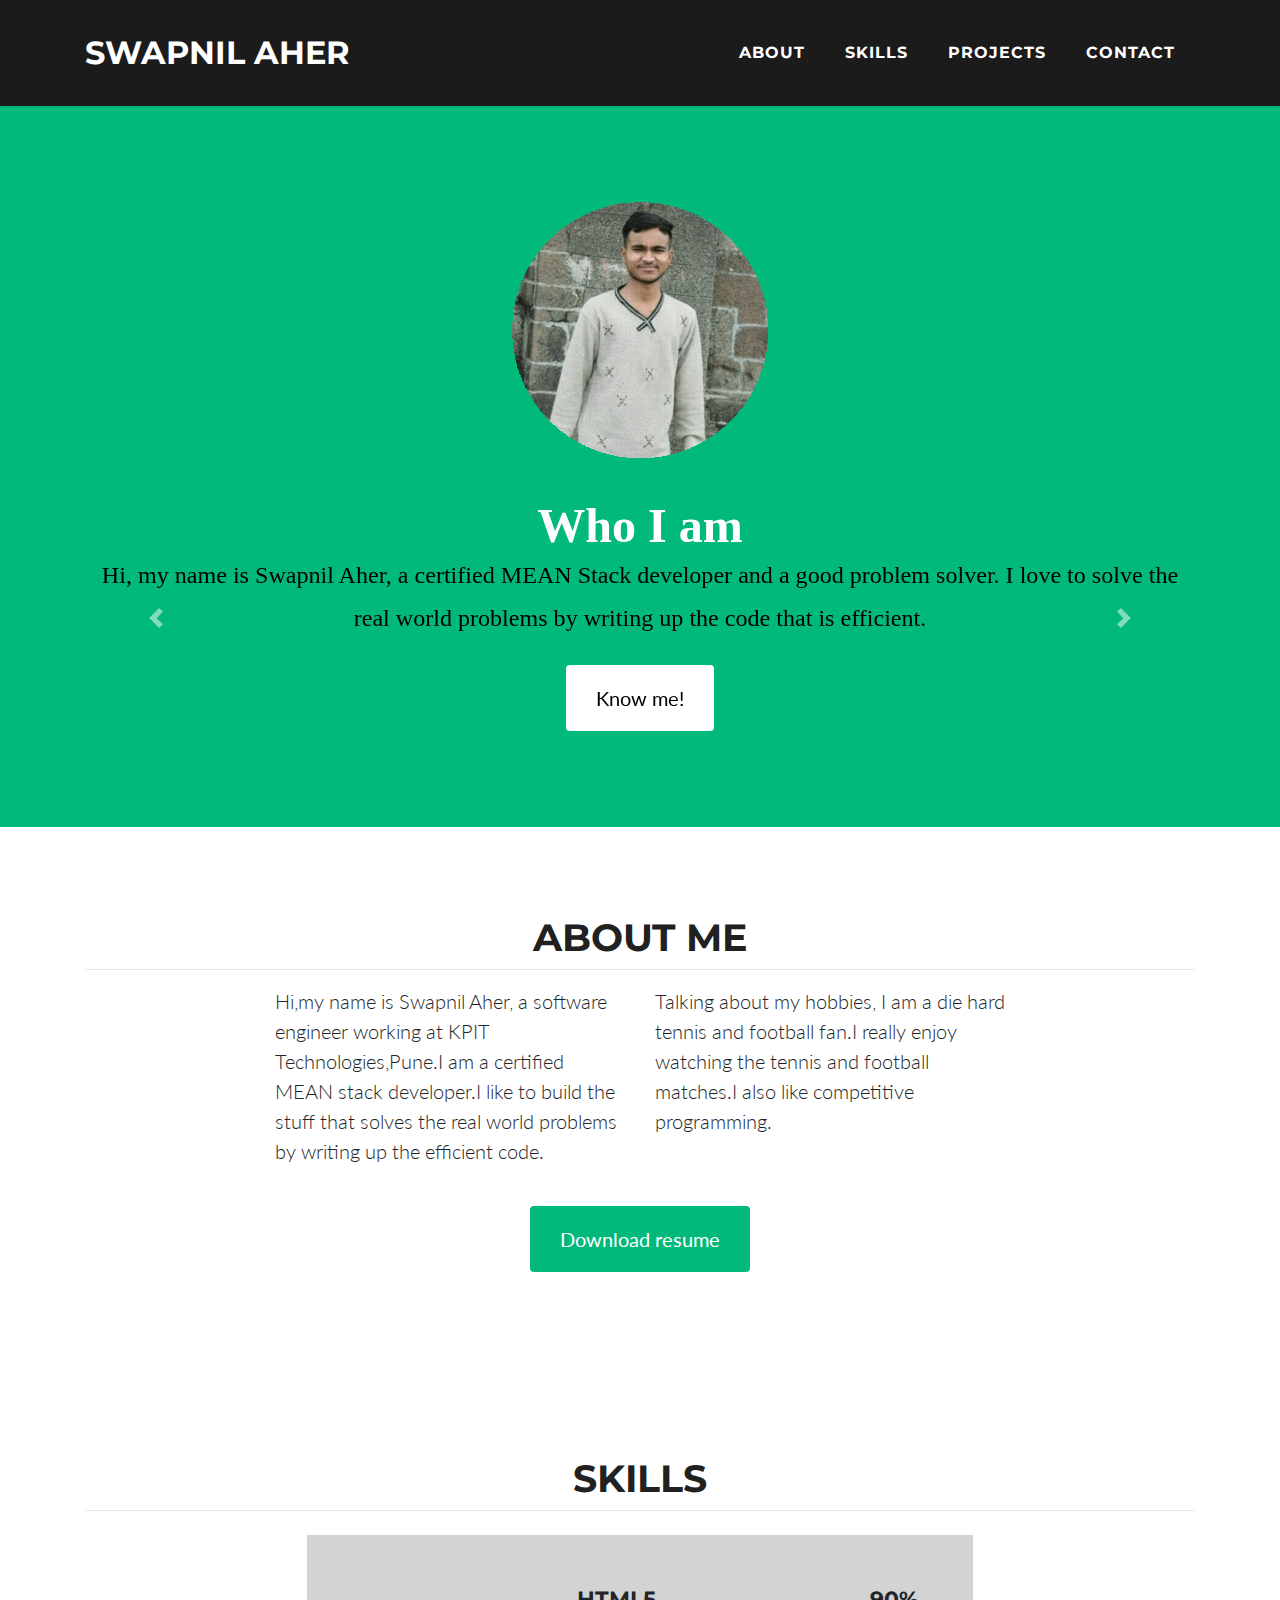
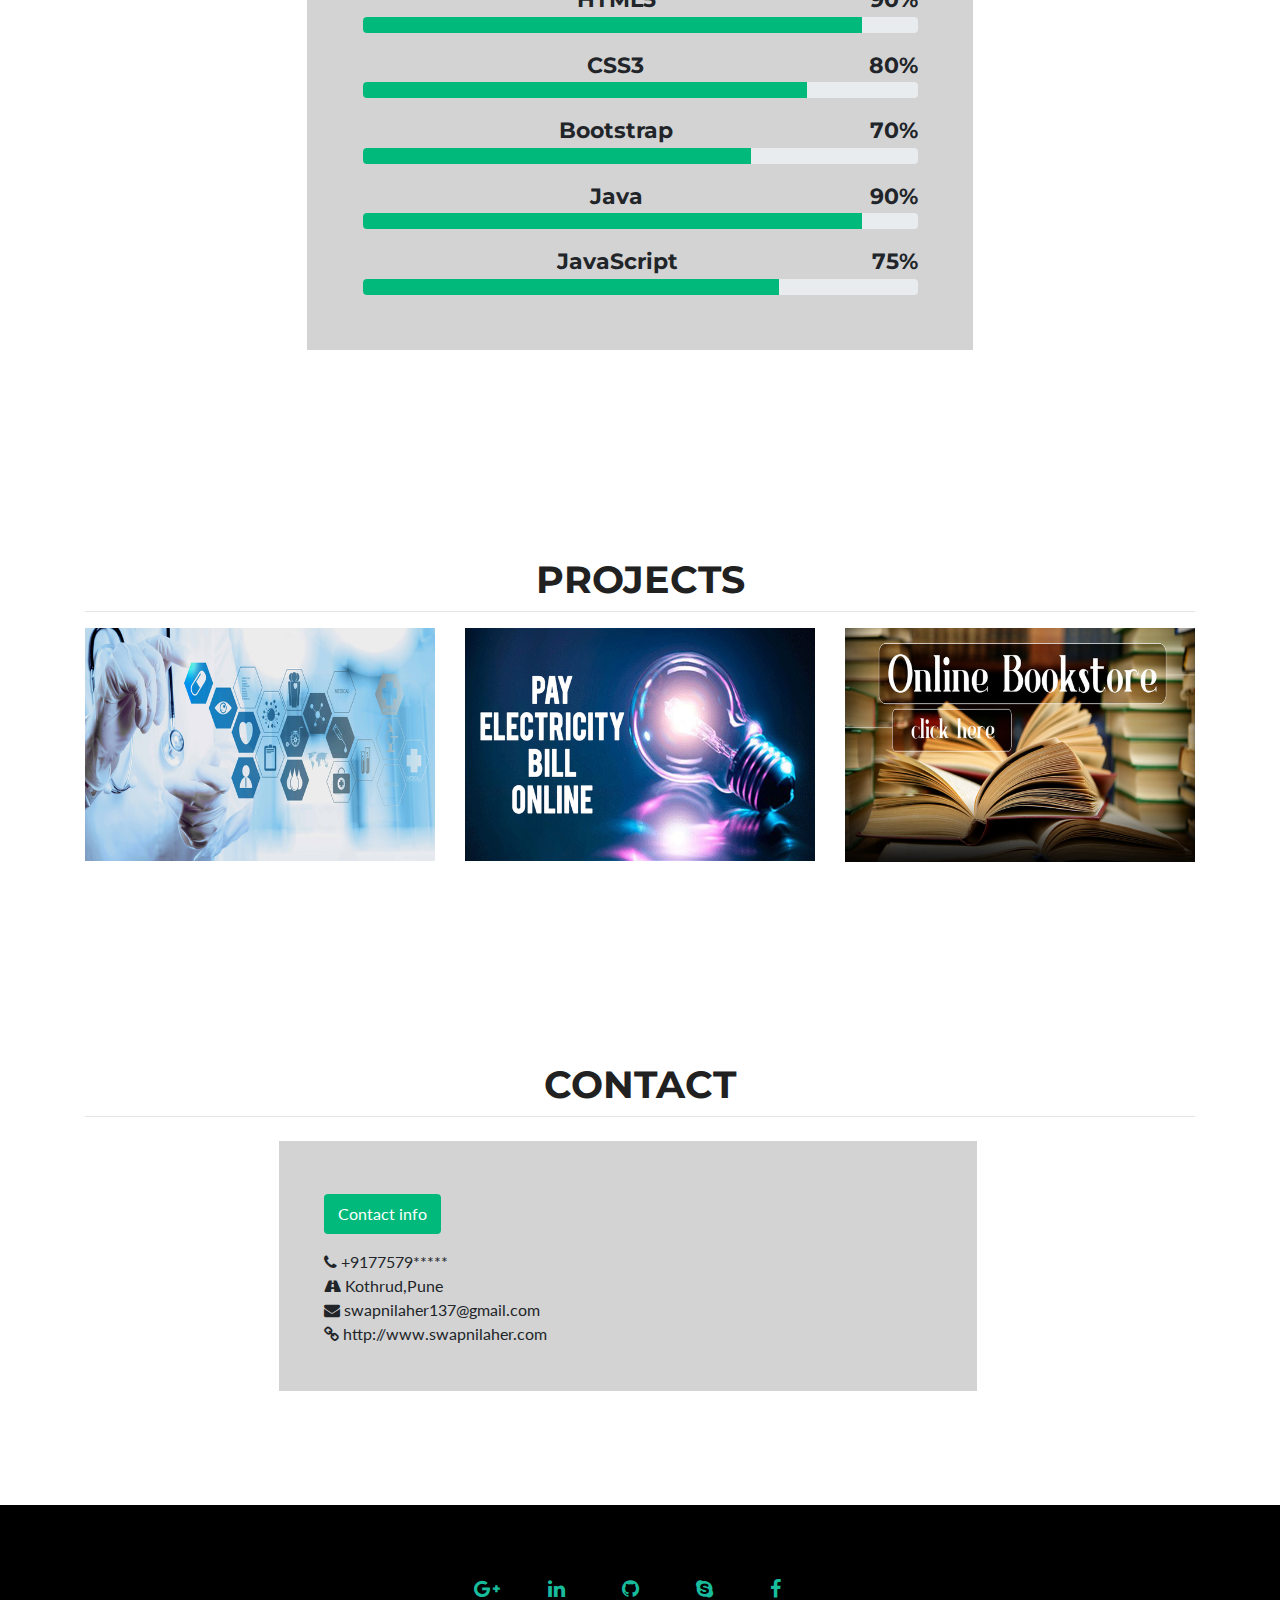
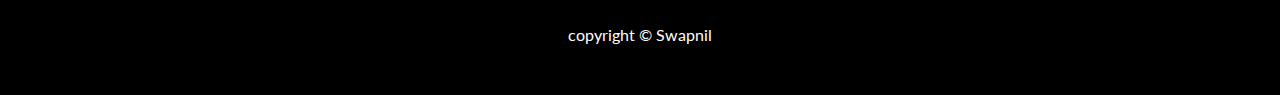
==== index.html @ 89d75185 "Updated the about info" ====
<!DOCTYPE html>
<html lang="en">
   <head>
      <meta charset="utf-8">
      <meta name="viewport" content="width=device-width, initial-scale=1">
      <title>Portfolio - Swapnil Aher</title>
      <!-- Bootstrap core CSS -->
      <link rel="stylesheet" href="https://maxcdn.bootstrapcdn.com/bootstrap/4.0.0/css/bootstrap.min.css">
      <!-- Custom fonts -->
      <link href="custom/font-awesome/css/font-awesome.min.css" rel="stylesheet" type="text/css">
      <link href="https://fonts.googleapis.com/css?family=Montserrat:400,700" rel="stylesheet" type="text/css">
      <link href="https://fonts.googleapis.com/css?family=Lato:400,700,400italic,700italic" rel="stylesheet" type="text/css">
      <!-- Plugin CSS -->
      <link href="custom/magnific-popup/magnific-popup.css" rel="stylesheet" type="text/css">
      <!-- Custom styles-->
      <link href="css/main.min.css" rel="stylesheet">
   </head>
   <body id="page-top">
      <!-- Navigation -->
      <nav class="navbar navbar-expand-lg bg-secondary fixed-top text-uppercase" id="mainNav">
         <div class="container">
            <a class="navbar-brand js-scroll-trigger" href="#page-top">Swapnil Aher</a>
            <button class="navbar-toggler navbar-toggler-right text-uppercase  text-white rounded" type="button" data-toggle="collapse" data-target="#navbarResponsive" aria-controls="navbarResponsive" aria-expanded="false" aria-label="Toggle navigation">
            Menu
            <i class="fa fa-bars"></i>
            </button>
            <div class="collapse navbar-collapse" id="navbarResponsive">
               <ul class="navbar-nav ml-auto">
                  <li class="nav-item mx-0 mx-lg-1">
                     <a class="nav-link py-3 px-0 px-lg-3 rounded js-scroll-trigger" href="#about">About</a>
                  </li>
                  <li class="nav-item mx-0 mx-lg-1">
                     <a class="nav-link py-3 px-0 px-lg-3 rounded js-scroll-trigger" href="#skills">Skills</a>
                  </li>
                  <li class="nav-item mx-0 mx-lg-1">
                     <a class="nav-link py-3 px-0 px-lg-3 rounded js-scroll-trigger" href="#project">Projects</a>
                  </li>
                  <li class="nav-item mx-0 mx-lg-1">
                     <a class="nav-link py-3 px-0 px-lg-3 rounded js-scroll-trigger" href="#contact">Contact</a>
                  </li>
               </ul>
            </div>
         </div>
      </nav>
      <!-- Header -->
      <header class="masthead bg-primary text-white text-center">
         <div class="container">
            <img class="img-fluid mb-5 d-block mx-auto" src="img/profile1.png" alt="">
            <!-- The slideshow -->
            <div id="demo" class="carousel slide" data-ride="carousel">
               <div class="carousel-inner">
                  <div class="carousel-item active">
                     <h1 class="head-text">Who I am</h1>
                     <p class="head-para">Hi, my name is Swapnil Aher, a certified MEAN Stack developer and a good problem solver. I love to solve the real world problems by writing up the code that is efficient.</p>
                     <div class="text-center mt-4">
                        <a class="btn btn-xl btn-secondary " href="#about">
                        Know me!
                        </a>
                     </div>
                  </div>
                  <div class="carousel-item">
                     <h1 class="head-text">
                     What I do</h2>
                     <p class="head-para">I am a certified MEAN stack developer,I love to create the stuffs that solve the real world problems.</p>
                     <div class="text-center mt-4">
                        <a class="btn btn-xl btn-secondary" href="#skills">
                        My skills
                        </a>
                     </div>
                  </div>
                  <div class="carousel-item">
                     <h1 class="head-text">What I've done</h1>
                     <p class="head-para">Though there is pretty much to learn and explore for me in this domain, I already have a few works that I'd be happy to share with you.</p>
                     <div class="text-center mt-4">
                        <a class="btn btn-xl btn-secondary" href="#project">
                        Projects
                        </a>
                     </div>
                  </div>
               </div>
               <!-- Left and right controls -->
               <a class="carousel-control-prev" href="#demo" data-slide="prev">
               <span class="carousel-control-prev-icon"></span>
               </a>
               <a class="carousel-control-next" href="#demo" data-slide="next">
               <span class="carousel-control-next-icon"></span>
               </a>
            </div>
         </div>
      </header>
      <!-- About section-->
      <section class="about" id="about">
         <div class="container">
            <h1 class="text-center text-uppercase text-secondary mb-0">About me</h1>
            <hr>
            <div class="row">
               <div class="col-lg-4 ml-auto">
                  <p class="lead">Hi,my name is Swapnil Aher, a software engineer working at KPIT Technologies,Pune.I am a certified MEAN stack developer.I like to build the stuff that solves the real world problems by writing up the efficient code.</p>
               </div>
               <div class="col-lg-4 mr-auto">
                  <p class="lead">Talking about my hobbies, I am a die hard tennis and football fan.I really enjoy watching the tennis and football matches.I also like competitive programming.</p>
               </div>
            </div>
            <div class="text-center mt-4">
               <a class="btn btn-primary btn-xl" href="img/cv.pdf">
               Download resume
               </a>
            </div>
         </div>
      </section>
      <!-- Skills Section -->
      <section id="skills" >
         <div class="container">
            <h1 class="text-center text-uppercase text-secondary mb-0">Skills</h1>
            <hr>
            <div class="skills-box  mt-4">
               <div class="row text-center">
                  <div class="col-lg-12 ml-auto">
                     <h2>HTML5<span style="float:right;">90%</span></h2>
                     <div class="progress">
                        <div class="progress-bar " role="progressbar" aria-valuenow="90" aria-valuemin="0" aria-valuemax="100" style="width:90%"></div>
                     </div>
                  </div>
               </div>
               <br>
               <div class="row text-center">
                  <div class="col-lg-12 ml-auto">
                     <h2>CSS3<span style="float:right;">80%</span></h2>
                     <div class="progress">
                        <div class="progress-bar" role="progressbar" aria-valuenow="80" aria-valuemin="0" aria-valuemax="100" style="width:80%"></div>
                     </div>
                  </div>
               </div>
               <br>
               <div class="row text-center">
                  <div class="col-lg-12 ml-auto">
                     <h2>Bootstrap<span style="float:right;">70%</span></h2>
                     <div class="progress">
                        <div class="progress-bar" role="progressbar" aria-valuenow="70" aria-valuemin="0" aria-valuemax="100" style="width:70%"></div>
                     </div>
                  </div>
               </div>
               <br>
               <div class="row text-center">
                  <div class="col-lg-12 ml-auto">
                     <h2>Java<span style="float:right;">90%</span></h2>
                     <div class="progress">
                        <div class="progress-bar" role="progressbar" aria-valuenow="90" aria-valuemin="0" aria-valuemax="100" style="width:90%"></div>
                     </div>
                  </div>
               </div>
               <br>
               <div class="row text-center">
                  <div class="col-lg-12 ml-auto">
                     <h2>JavaScript<span style="float:right;">75%</span></h2>
                     <div class="progress">
                        <div class="progress-bar" role="progressbar" aria-valuenow="75" aria-valuemin="0" aria-valuemax="100" style="width:75%"></div>
                     </div>
                  </div>
               </div>
            </div>
         </div>
      </section>
      <!-- Projects Section -->
      <section id="project">
         <div class="container">
            <h1 class="text-center text-uppercase text-secondary mb-0">Projects</h1>
            <hr>
            <div class="row">
               <div class="col-md-4 mb-3">
                  <div class="thumbnail">
                     <img src="img/hospital.png" alt="hospital" style="width:100%">
                     <div class="overlay">
                        <div class="text">Developed web application for Hospital Management system using e-Health card.It carries patient's health records.</div>
                     </div>
                  </div>
               </div>
               <div class="col-md-4 mb-3">
                  <div class="thumbnail">
                     <img src="img/bill.jpg" alt="electricity" style="width:100%">
                     <div class="overlay">
                        <div class="text">Created prepaid electricity billing meter.It replaces the conventional billing system and reduces energy theft. </div>
                     </div>
                  </div>
               </div>
               <div class="col-md-4 mb-3">
                  <div class="thumbnail">
                     <img src="img/bookstore.jpg" alt="books" style="width:100%">
                     <div class="overlay">
                        <div class="text">Developed wordpress based online bookstore application for students.Students could buy or sell their old books.</div>
                     </div>
                  </div>
               </div>
            </div>
         </div>
         </div>
         </div>
      </section>
      <!-- Contact Section -->
      <section id="contact-section" class="contact-section">
         <div class="container">
            <h1 class="text-center text-uppercase text-secondary mb-0">Contact</h1>
            <hr>
            <div class="col-lg-10 col-md-10 col-sm-12">
               <div class="contact-box  mt-4">
                  <button type="button" class="btn btn-primary mb-3 mt-2">Contact info</button>
                  <div class="c-info">
                     <span class="fa fa-phone"></span>
                     <span>+9177579*****</span>
                  </div>
                  <div class="c-info">
                     <span class="fa fa-road"></span>
                     <span>Kothrud,Pune</span>
                  </div>
                  <div class="c-info">
                     <span class="fa fa-envelope"></span>
                     <span>swapnilaher137@gmail.com</span>
                  </div>
                  <div class="c-info">
                     <span class="fa fa-link"></span>
                     <span>http://www.swapnilaher.com</span>
                  </div>
               </div>
            </div>
         </div>
         </div>
         </div>
         </div> 
      </section>
      <!-- Footer -->
      <footer class="footer" id="contact">
         <div class="container">
            <div class="row ">
               <div class="col s12">
                  </a>
                  <div class="social-links">
                     <a  href="#0"><span class="fa fa-google-plus"></span></a>
                     <a href="https://www.linkedin.com/in/swapnil-aher-b74593110"><span class="fa fa-linkedin"></span></a>
                     <a  href="https://github.com/swapi17"><span class="fa fa-github"></span></a>
                     <a  href="#0"><span class="fa fa-skype"></span></a>
                     <a  href="#0"><span class="fa fa-facebook"></span></a>
                  </div>
               </div>
            </div>
            <div class="copyright text-center">copyright &copy Swapnil</div>
         </div>
      </footer>
      <!-- Scroll to Top Button (Only visible on small and extra-small screen sizes) -->
      <div class="scroll-to-top d-lg-none position-fixed ">
         <a class="js-scroll-trigger d-block text-center text-white rounded" href="#page-top">
         <i class="fa fa-chevron-up"></i>
         </a>
      </div>
      <!-- Bootstrap core JavaScript -->
      <script src="https://ajax.googleapis.com/ajax/libs/jquery/3.3.1/jquery.min.js"></script>
      <script src="https://cdnjs.cloudflare.com/ajax/libs/popper.js/1.12.9/umd/popper.min.js"></script>
      <script src="https://maxcdn.bootstrapcdn.com/bootstrap/4.0.0/js/bootstrap.min.js"></script>
      <!-- Plugin JavaScript -->
      <script src="custom/jquery-easing/jquery.easing.min.js"></script>
      <script src="custom/magnific-popup/jquery.magnific-popup.min.js"></script>
      <!-- Custom scripts  -->
      <script src="js/main.min.js"></script>
   </body>
</html>
---- css/main.min.css ----
#mainNav .navbar-brand,#mainNav .navbar-nav li.nav-item a.nav-link{color:#fff}.overlay,.text{position:absolute}body{font-family:Lato}#mainNav,h1,h2,h3,h4,h5,h6{font-family:Montserrat;font-weight:700}section{padding:6rem 0;display:block}section h1{font-size:1.8rem;line-height:1.2rem}section h2{font-size:1.2rem;line-height:.8rem}@media (min-width:768px){section h1{font-size:2.4rem;line-height:1.9rem}section h2{font-size:1.4rem;line-height:1.1rem}}.btn-xl{padding:1rem 1.75rem;font-size:1.25rem}.scroll-to-top{z-index:1042;right:1rem;bottom:1rem;display:none}.scroll-to-top a{width:3.5rem;height:3.5rem;background-color:rgba(33,37,41,.5);line-height:3.1rem}#mainNav{padding-top:1rem;padding-bottom:1rem}#mainNav .navbar-nav{margin-top:1rem;letter-spacing:.0625rem}#mainNav .navbar-nav li.nav-item a.nav-link:hover{color:#00B97A}#mainNav .navbar-nav li.nav-item a.nav-link:active,#mainNav .navbar-nav li.nav-item a.nav-link:focus{color:#fff}#mainNav .navbar-nav li.nav-item a.nav-link.active{color:#00B97A}#mainNav .navbar-toggler{font-size:80%;padding:.8rem;background-color:#00B97A}@media (min-width:768px){#mainNav{padding-top:1.5rem;padding-bottom:1.5rem;-webkit-transition:padding-top .3s,padding-bottom .3s;-moz-transition:padding-top .3s,padding-bottom .3s;transition:padding-top .3s,padding-bottom .3s}#mainNav .navbar-brand{font-size:2em;-webkit-transition:font-size .3s;-moz-transition:font-size .3s;transition:font-size .3s}#mainNav .navbar-nav{margin-top:0}#mainNav .navbar-nav>li.nav-item>a.nav-link.active,#mainNav .navbar-nav>li.nav-item>a.nav-link.active:active,#mainNav .navbar-nav>li.nav-item>a.nav-link.active:focus,#mainNav .navbar-nav>li.nav-item>a.nav-link.active:hover{color:#fff;background:#00B97A}#mainNav.navbar-shrink{padding-top:.5rem;padding-bottom:.5rem}#mainNav.navbar-shrink .navbar-brand{font-size:1.5em}}header.masthead{padding-top:calc(6rem + 72px);padding-bottom:6rem}header.masthead h1{font-size:2.2rem;line-height:1.8rem}header.masthead h2{font-size:1.5rem;font-family:Lato}.head-para,.head-text{font-family:Roboto;text-shadow:none;font-style:normal;text-decoration:none;text-align:center;letter-spacing:normal;word-spacing:normal;text-transform:none}.social-links{margin-left:12%}@media (min-width:768px){header.masthead{padding-top:calc(6rem + 106px);padding-bottom:6rem}header.masthead h1{font-size:3em;line-height:2.5rem}header.masthead h2{font-size:1.8em}.social-links{margin-left:35%}}.social-links a{display:inline-block;width:70px;height:70px;line-height:70px;color:#18BC9C;font-size:20px}.copyright,.footer,.social-links a:focus,a:active,a:hover{color:#fff}.footer{padding-top:3rem;padding-bottom:3rem;background-color:#000}a{color:#18BC9C}a:active,a:focus,a:hover{color:#128f76}.btn{border-width:2px}.bg-primary{background-color:#00B97A!important}.bg-secondary{background-color:#1B1B1B!important}.text-primary{color:#00B97A!important}.text-secondary{color:#212121!important}.btn-primary{background-color:#00B97A;border-color:#00B97A}.btn-primary:active,.btn-primary:focus,.btn-primary:hover{background-color:#CCC;border-color:#FFF;color:#000}.btn-secondary{background-color:#FFF;border-color:#FFF;color:#000}.btn-secondary:active,.btn-secondary:focus,.btn-secondary:hover{background-color:#CCC;border-color:#CCC;color:#000}@media (min-width:768px){.carousel-control-prev{margin-left:-40px;width:5%;height:auto;background:0 0}.carousel-control-next{margin-right:-40px;width:5%;height:auto;background:0 0}}.carousel-control-prev{margin-left:-40px;width:20%;height:auto;background:0 0}.carousel-control-next{margin-right:-40px;width:20%;height:auto;background:0 0}.overlay,.progress-bar{background-color:#00B97A}.overlay{top:0;bottom:0;left:0;right:0;height:100%;width:100%;opacity:0;transition:.5s ease}.thumbnail:hover .overlay{opacity:1}.text{color:#fff;font-size:20px;margin:5%}.contact-box,.skills-box{background-color:#d3d3d3;padding:5%}.head-text{color:#fff;font-size:437.5%;line-height:1.2;font-weight:700}.head-para{color:#000;font-size:150.5%;line-height:1.8;font-weight:400}.contact-box{margin:2%}@media (min-width:768px){.contact-box{background-color:#d3d3d3;padding:5%;margin-left:20%}}.skills-box{margin:2%}@media (min-width:768px){.skills-box{background-color:#d3d3d3;padding:5%;margin-left:20%;margin-right:20%}}
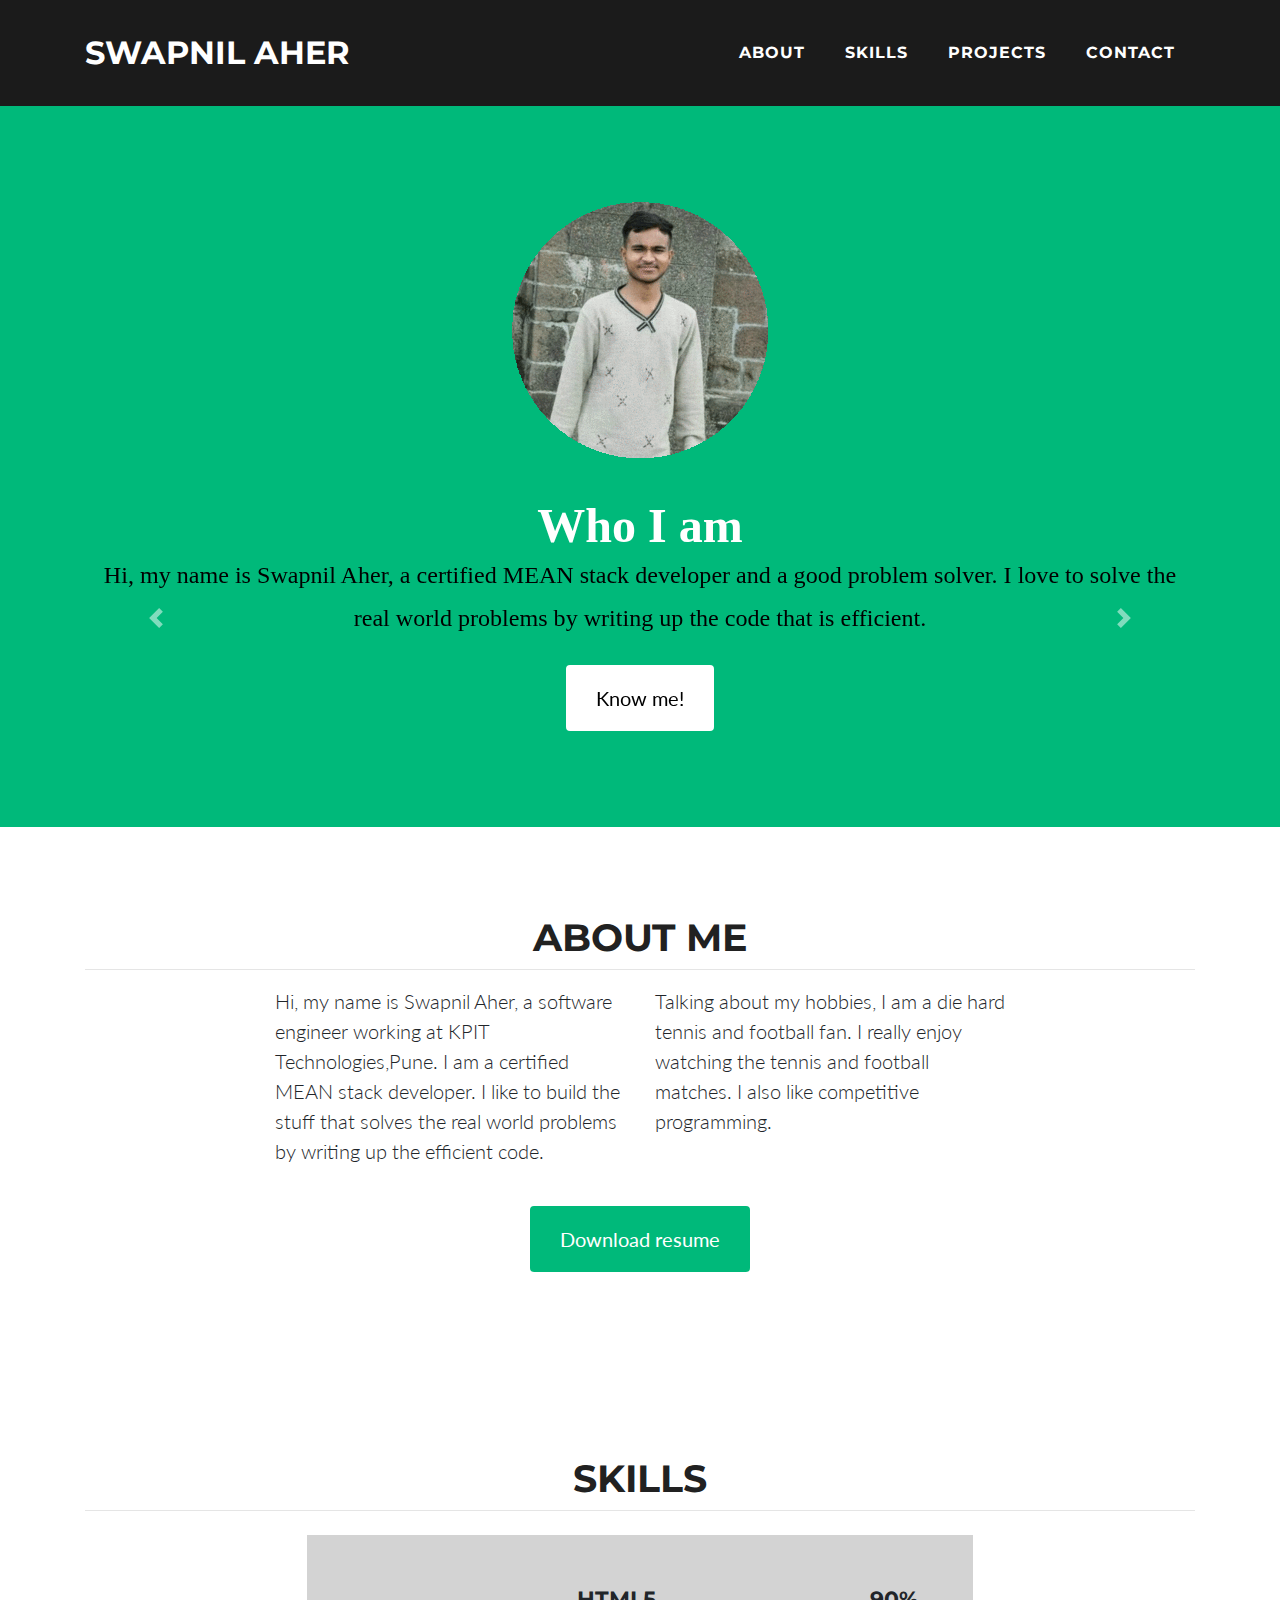
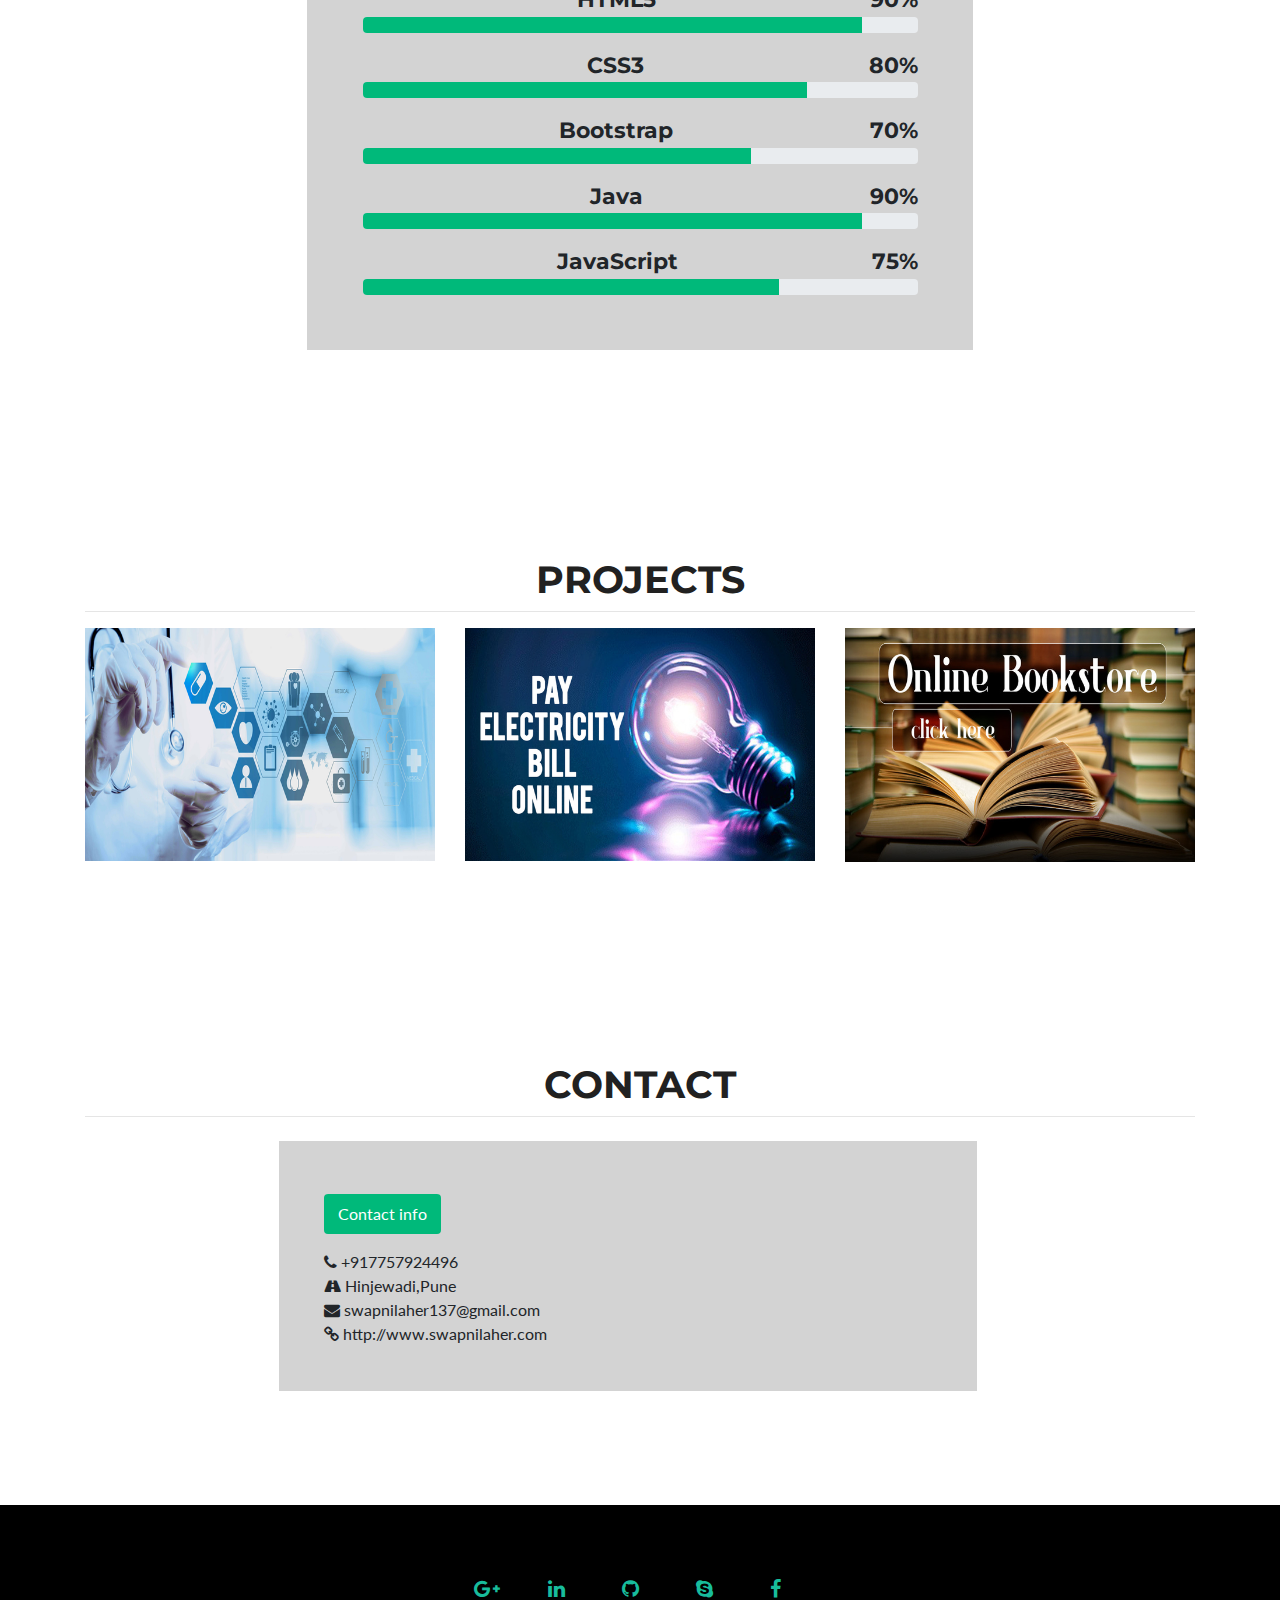
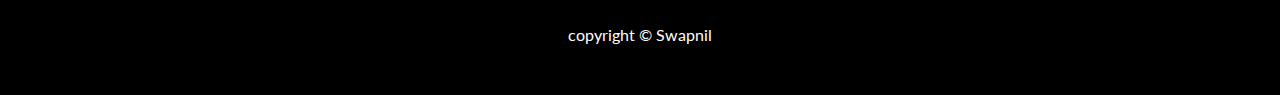
==== commit 04778462: "Updated about" ====
--- a/index.html
+++ b/index.html
@@ -51,7 +51,7 @@
                <div class="carousel-inner">
                   <div class="carousel-item active">
                      <h1 class="head-text">Who I am</h1>
-                     <p class="head-para">Hi, my name is Swapnil Aher, a certified MEAN Stack developer and a good problem solver. I love to solve the real world problems by writing up the code that is efficient.</p>
+                     <p class="head-para">Hi, my name is Swapnil Aher, a certified MEAN stack developer and a good problem solver. I love to solve the real world problems by writing up the code that is efficient.</p>
                      <div class="text-center mt-4">
                         <a class="btn btn-xl btn-secondary " href="#about">
                         Know me!
@@ -61,7 +61,7 @@
                   <div class="carousel-item">
                      <h1 class="head-text">
                      What I do</h2>
-                     <p class="head-para">I am a certified MEAN stack developer,I love to create the stuffs that solve the real world problems.</p>
+                     <p class="head-para">I am a certified MEAN stack developer, I love to create the stuffs that solve the real world problems.</p>
                      <div class="text-center mt-4">
                         <a class="btn btn-xl btn-secondary" href="#skills">
                         My skills
@@ -95,10 +95,10 @@
             <hr>
             <div class="row">
                <div class="col-lg-4 ml-auto">
-                  <p class="lead">Hi,my name is Swapnil Aher, a software engineer working at KPIT Technologies,Pune.I am a certified MEAN stack developer.I like to build the stuff that solves the real world problems by writing up the efficient code.</p>
+                  <p class="lead">Hi, my name is Swapnil Aher, a software engineer working at KPIT Technologies,Pune. I am a certified MEAN stack developer. I like to build the stuff that solves the real world problems by writing up the efficient code.</p>
                </div>
                <div class="col-lg-4 mr-auto">
-                  <p class="lead">Talking about my hobbies, I am a die hard tennis and football fan.I really enjoy watching the tennis and football matches.I also like competitive programming.</p>
+                  <p class="lead">Talking about my hobbies, I am a die hard tennis and football fan. I really enjoy watching the tennis and football matches. I also like competitive programming.</p>
                </div>
             </div>
             <div class="text-center mt-4">
@@ -206,11 +206,11 @@
                   <button type="button" class="btn btn-primary mb-3 mt-2">Contact info</button>
                   <div class="c-info">
                      <span class="fa fa-phone"></span>
-                     <span>+9177579*****</span>
+                     <span>+917757924496</span>
                   </div>
                   <div class="c-info">
                      <span class="fa fa-road"></span>
-                     <span>Kothrud,Pune</span>
+                     <span>Hinjewadi,Pune</span>
                   </div>
                   <div class="c-info">
                      <span class="fa fa-envelope"></span>
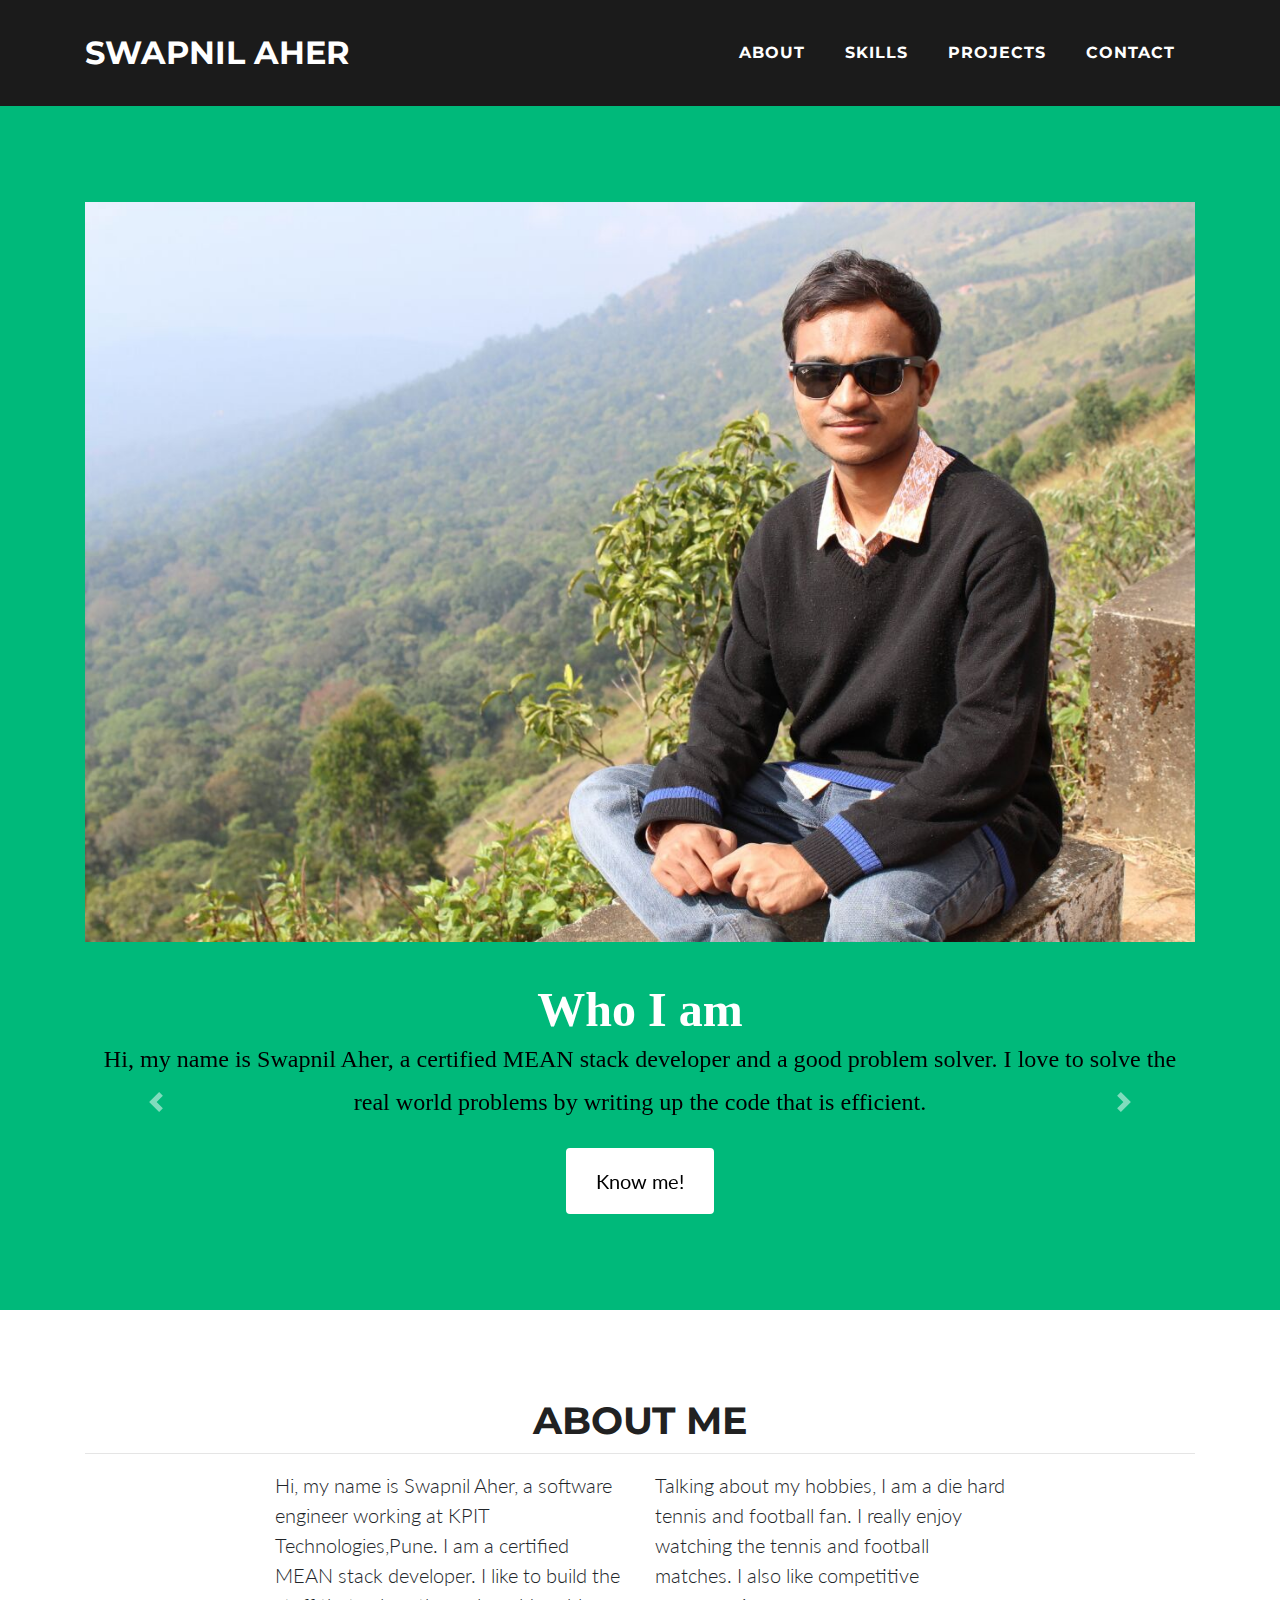
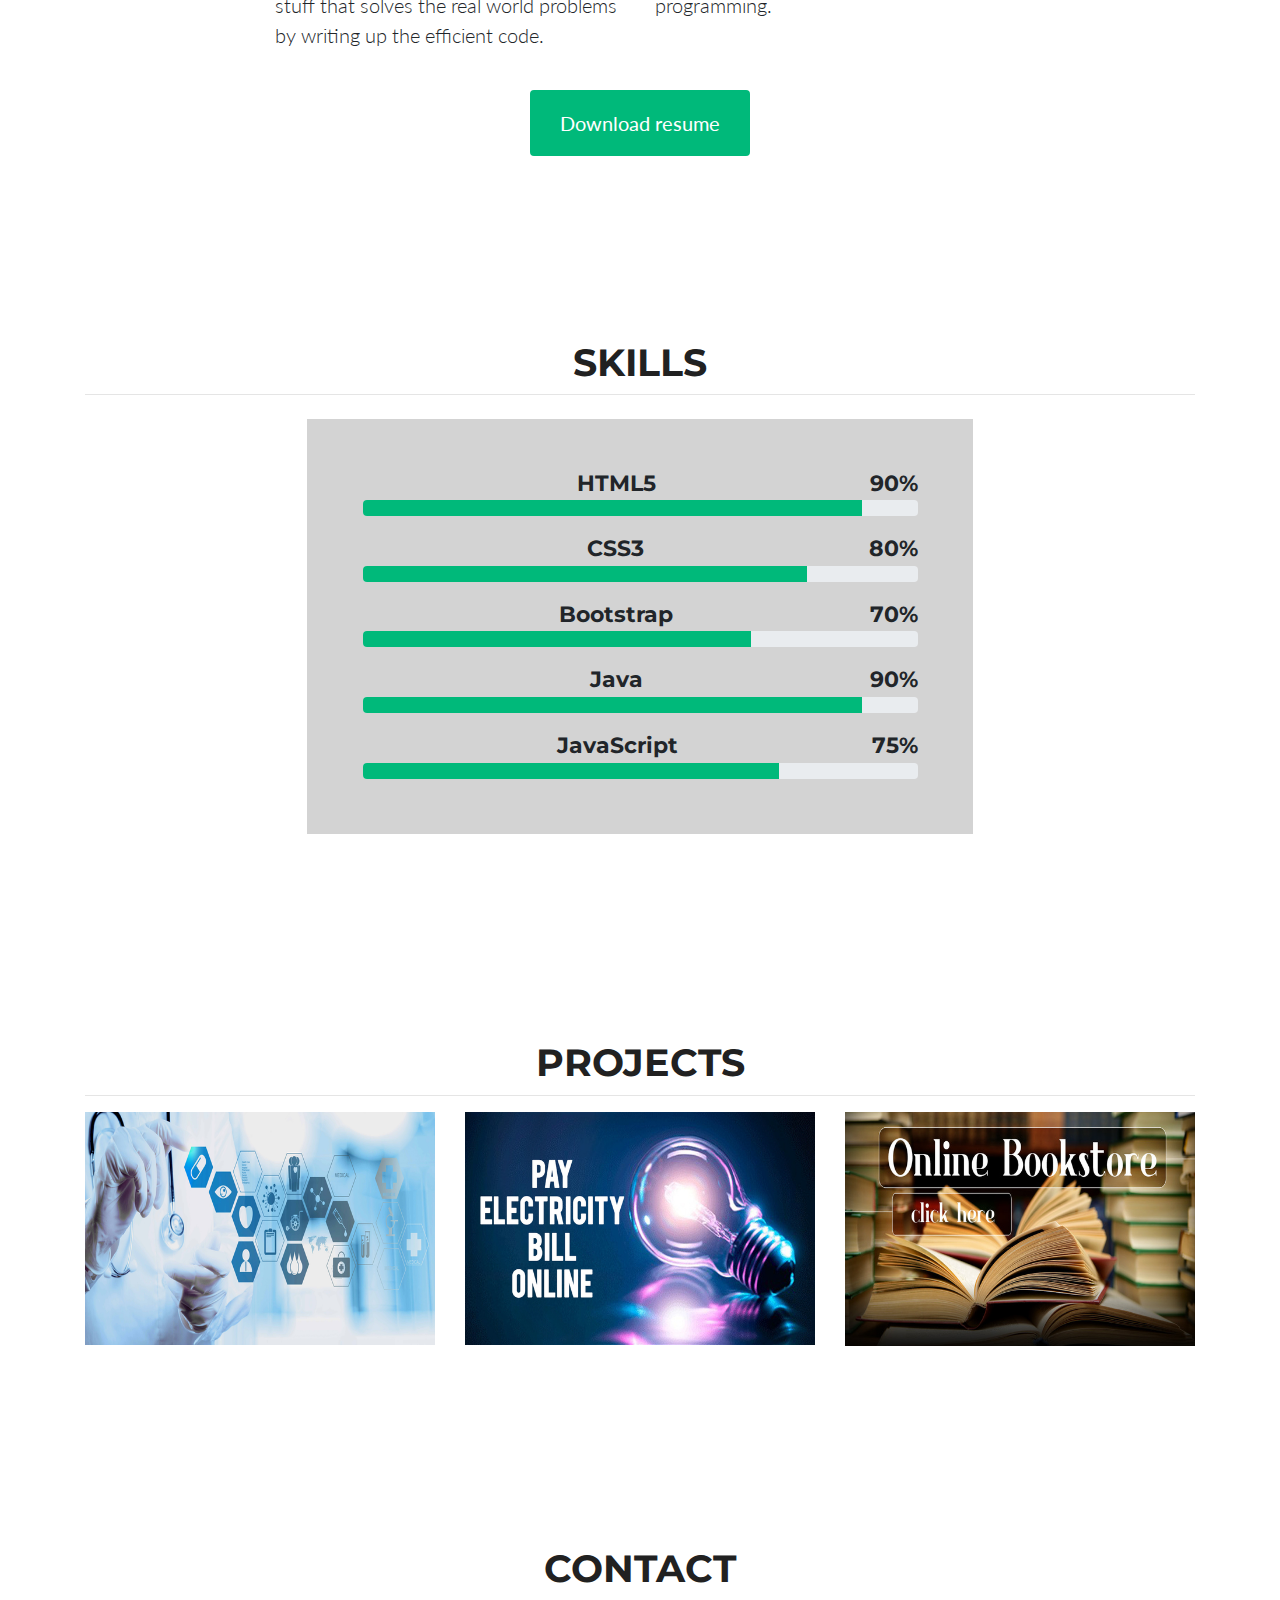
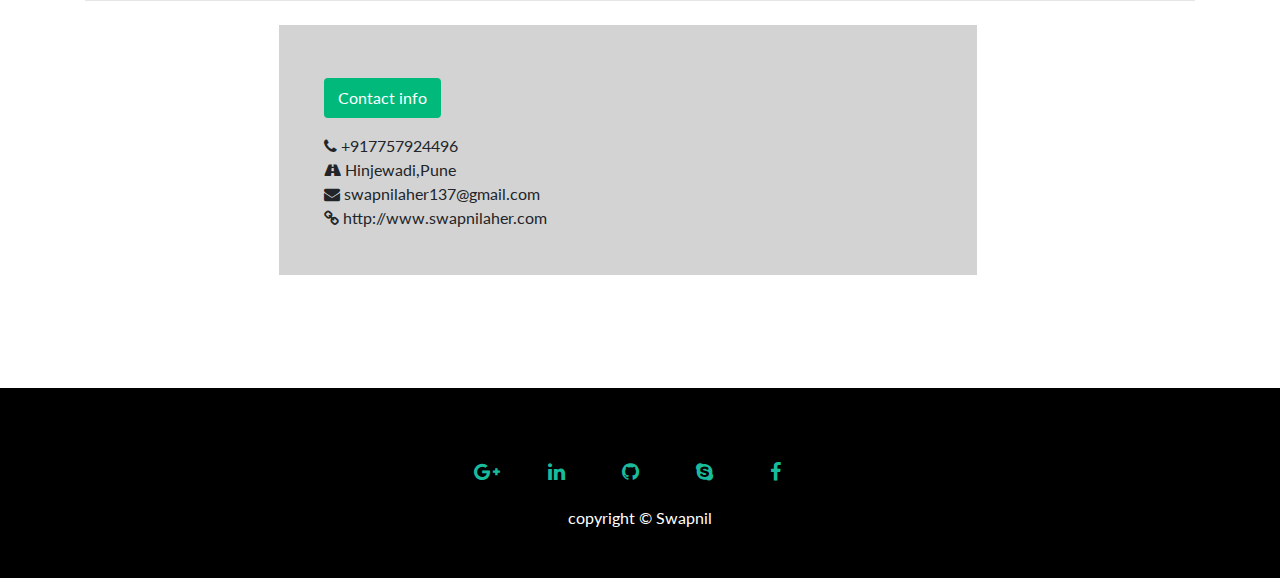
==== commit fa412f8d: "Profile changed" ====
--- a/index.html
+++ b/index.html
@@ -45,7 +45,7 @@
       <!-- Header -->
       <header class="masthead bg-primary text-white text-center">
          <div class="container">
-            <img class="img-fluid mb-5 d-block mx-auto" src="img/profile1.png" alt="">
+            <img class="img-fluid mb-5 d-block mx-auto" src="img/IMG-20161219-WA0004.jpg" alt="">
             <!-- The slideshow -->
             <div id="demo" class="carousel slide" data-ride="carousel">
                <div class="carousel-inner">
@@ -102,7 +102,7 @@
                </div>
             </div>
             <div class="text-center mt-4">
-               <a class="btn btn-primary btn-xl" href="img/cv.pdf">
+               <a class="btn btn-primary btn-xl" href="img/Swapnil_Aher_Resume.pdf">
                Download resume
                </a>
             </div>
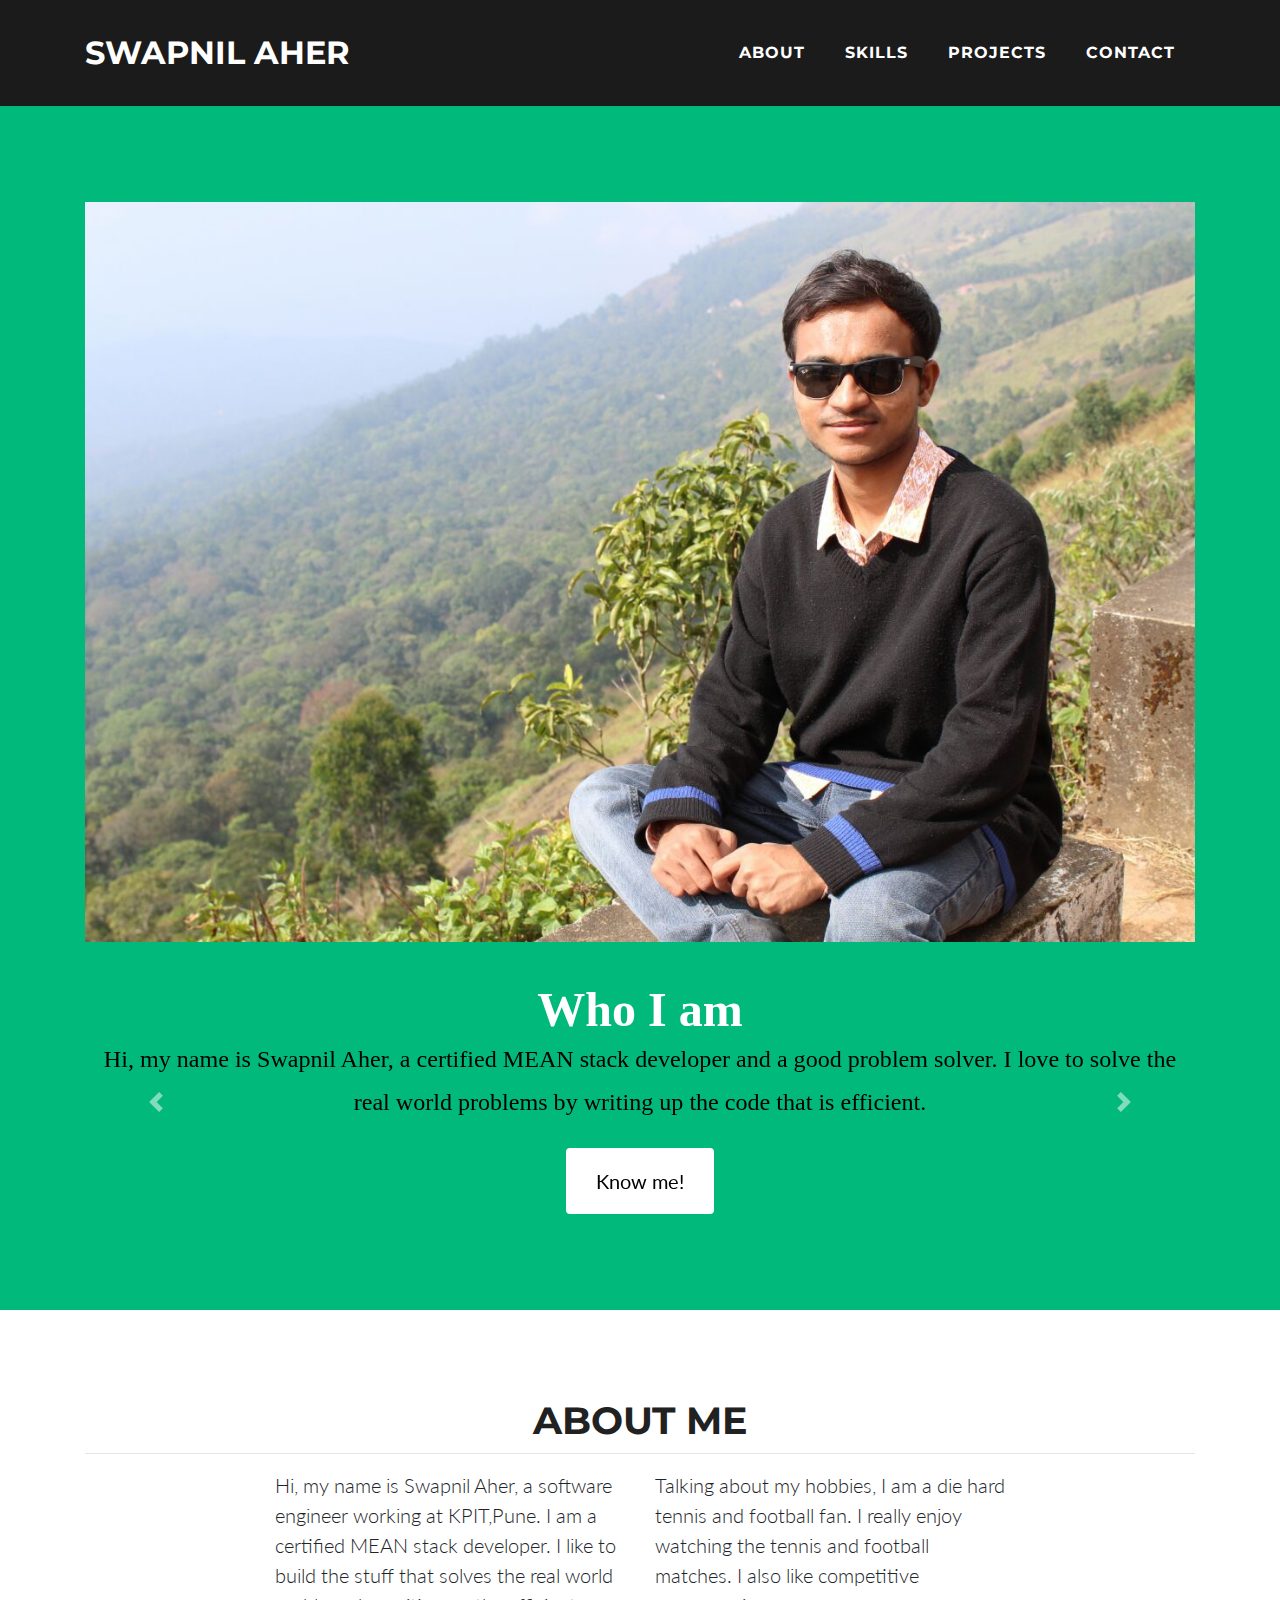
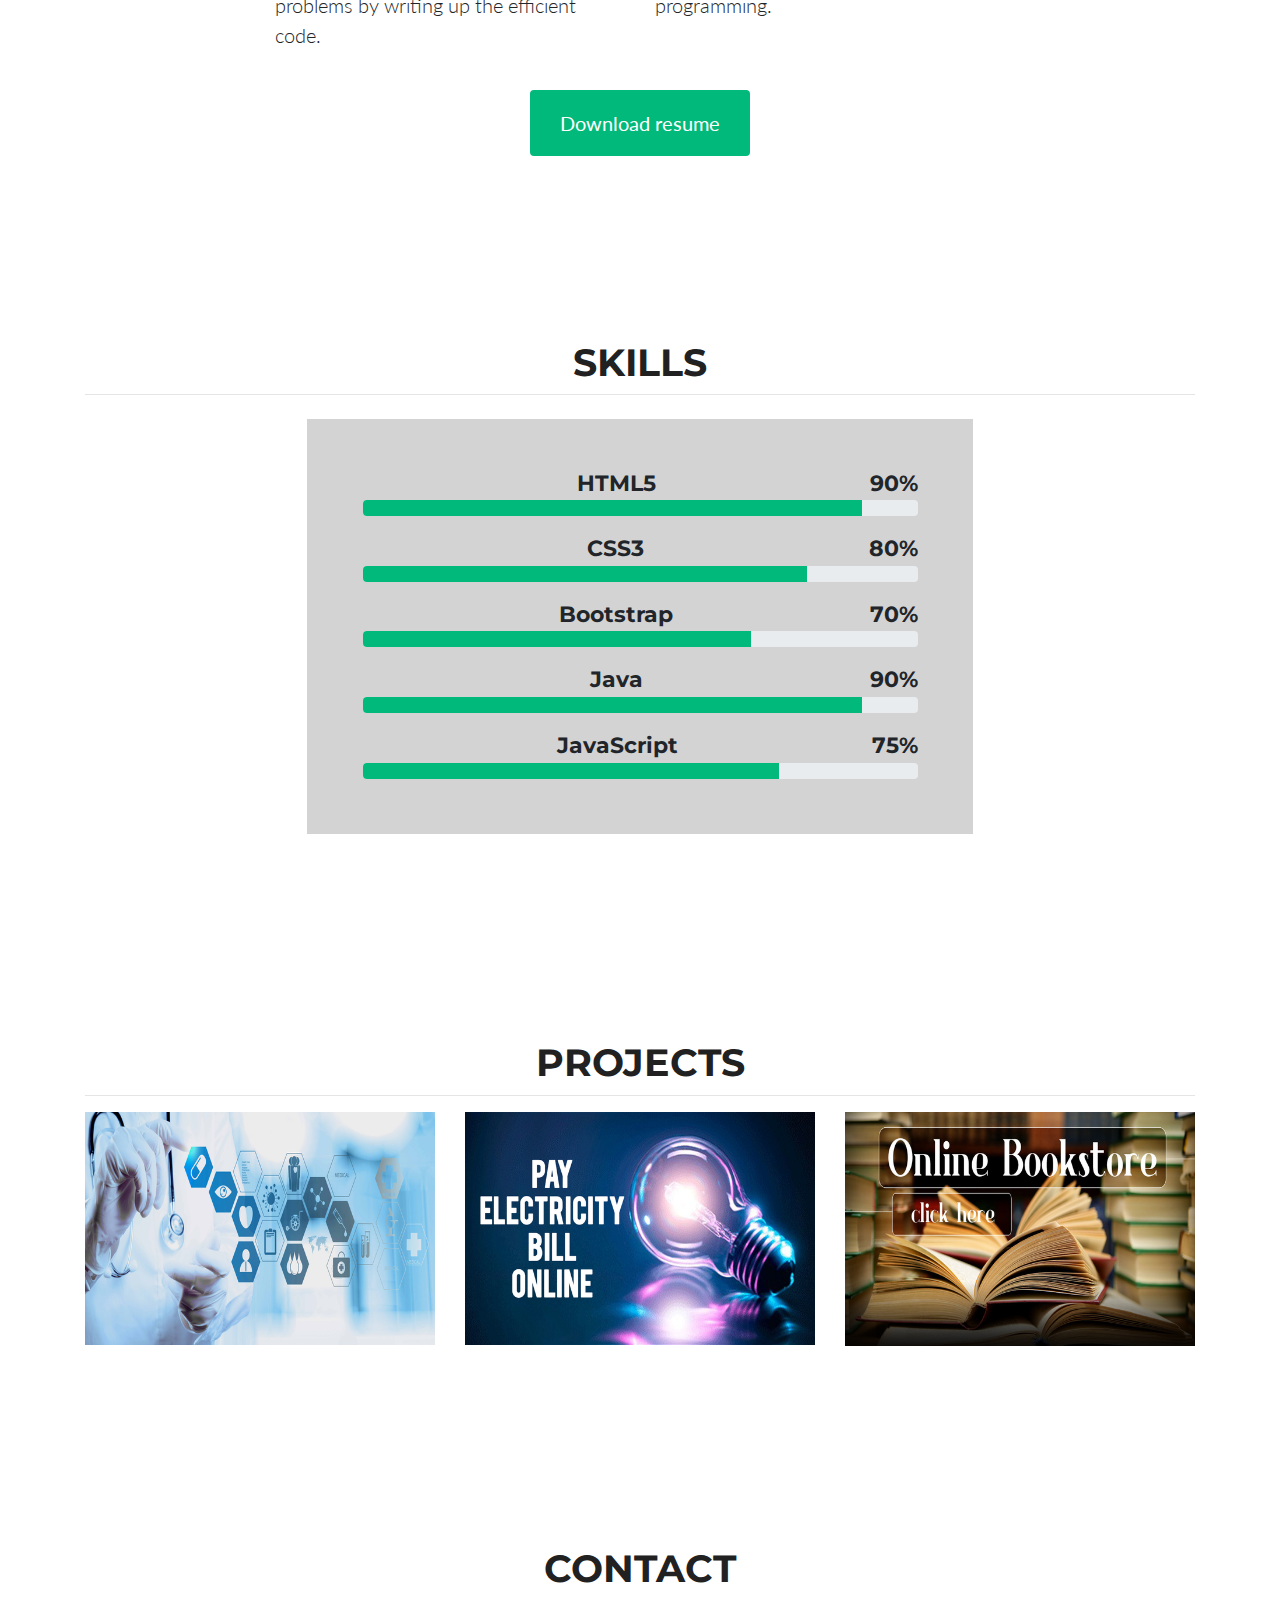
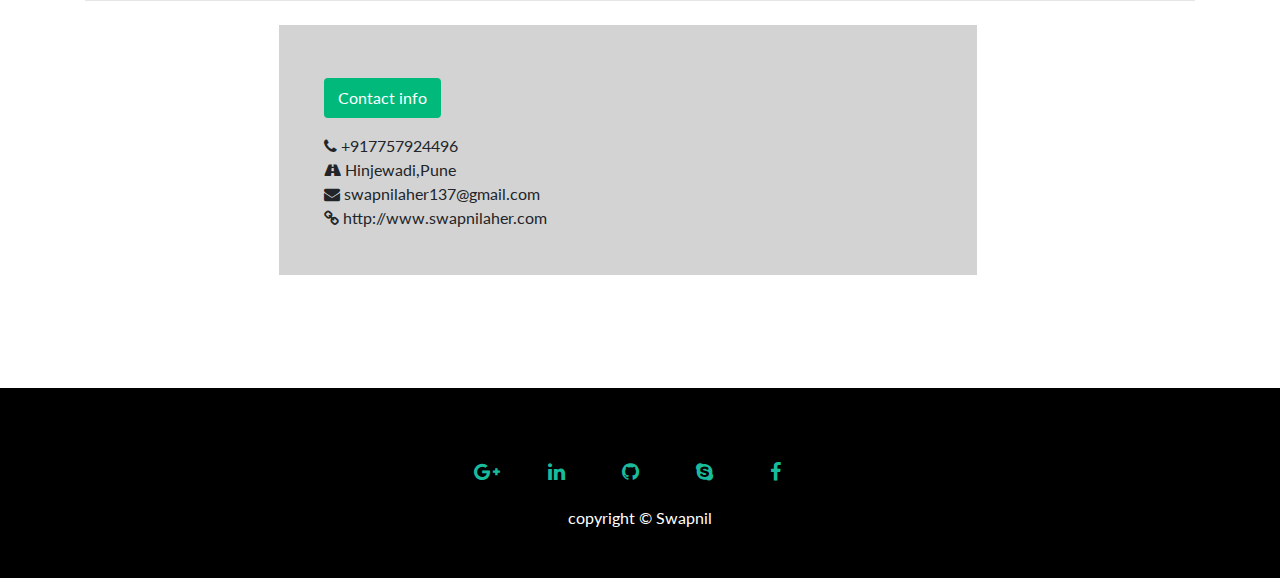
==== commit 8eaccf80: "Update index.html" ====
--- a/index.html
+++ b/index.html
@@ -95,7 +95,7 @@
             <hr>
             <div class="row">
                <div class="col-lg-4 ml-auto">
-                  <p class="lead">Hi, my name is Swapnil Aher, a software engineer working at KPIT Technologies,Pune. I am a certified MEAN stack developer. I like to build the stuff that solves the real world problems by writing up the efficient code.</p>
+                  <p class="lead">Hi, my name is Swapnil Aher, a software engineer working at KPIT,Pune. I am a certified MEAN stack developer. I like to build the stuff that solves the real world problems by writing up the efficient code.</p>
                </div>
                <div class="col-lg-4 mr-auto">
                   <p class="lead">Talking about my hobbies, I am a die hard tennis and football fan. I really enjoy watching the tennis and football matches. I also like competitive programming.</p>
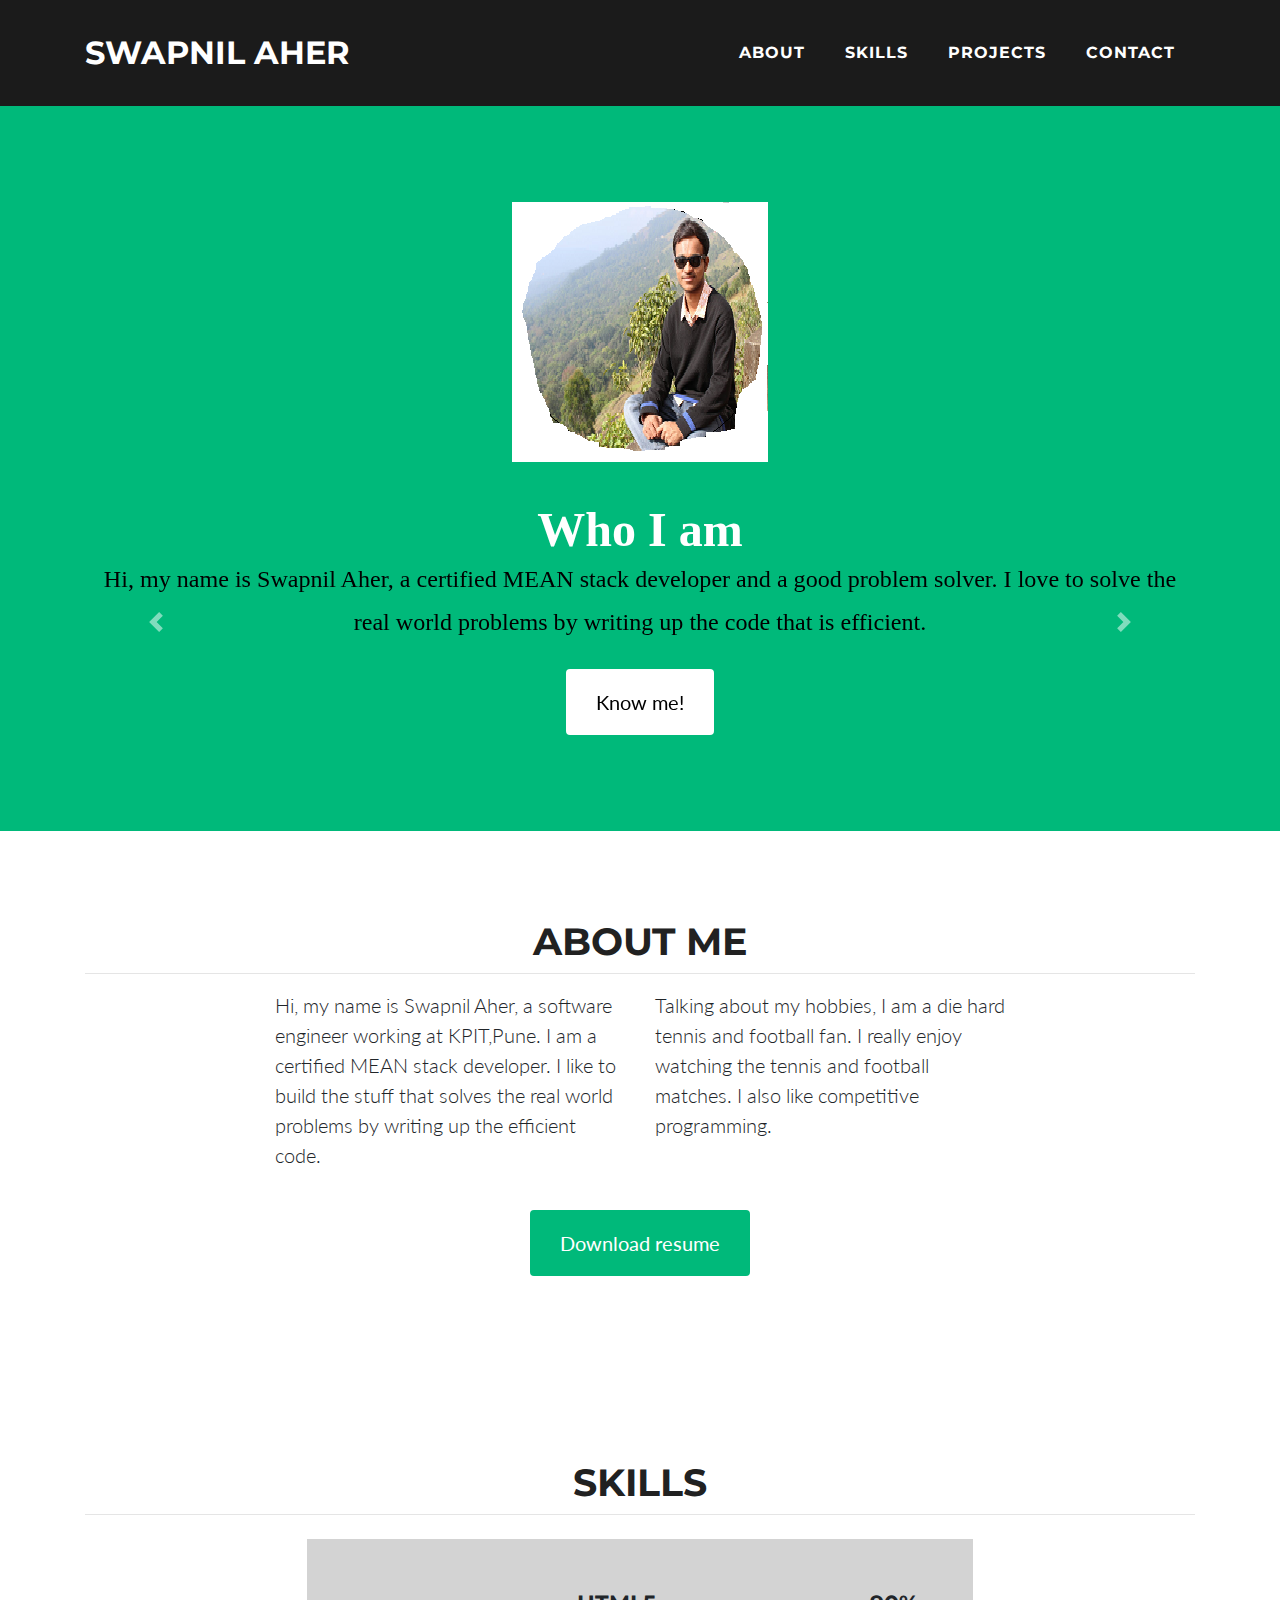
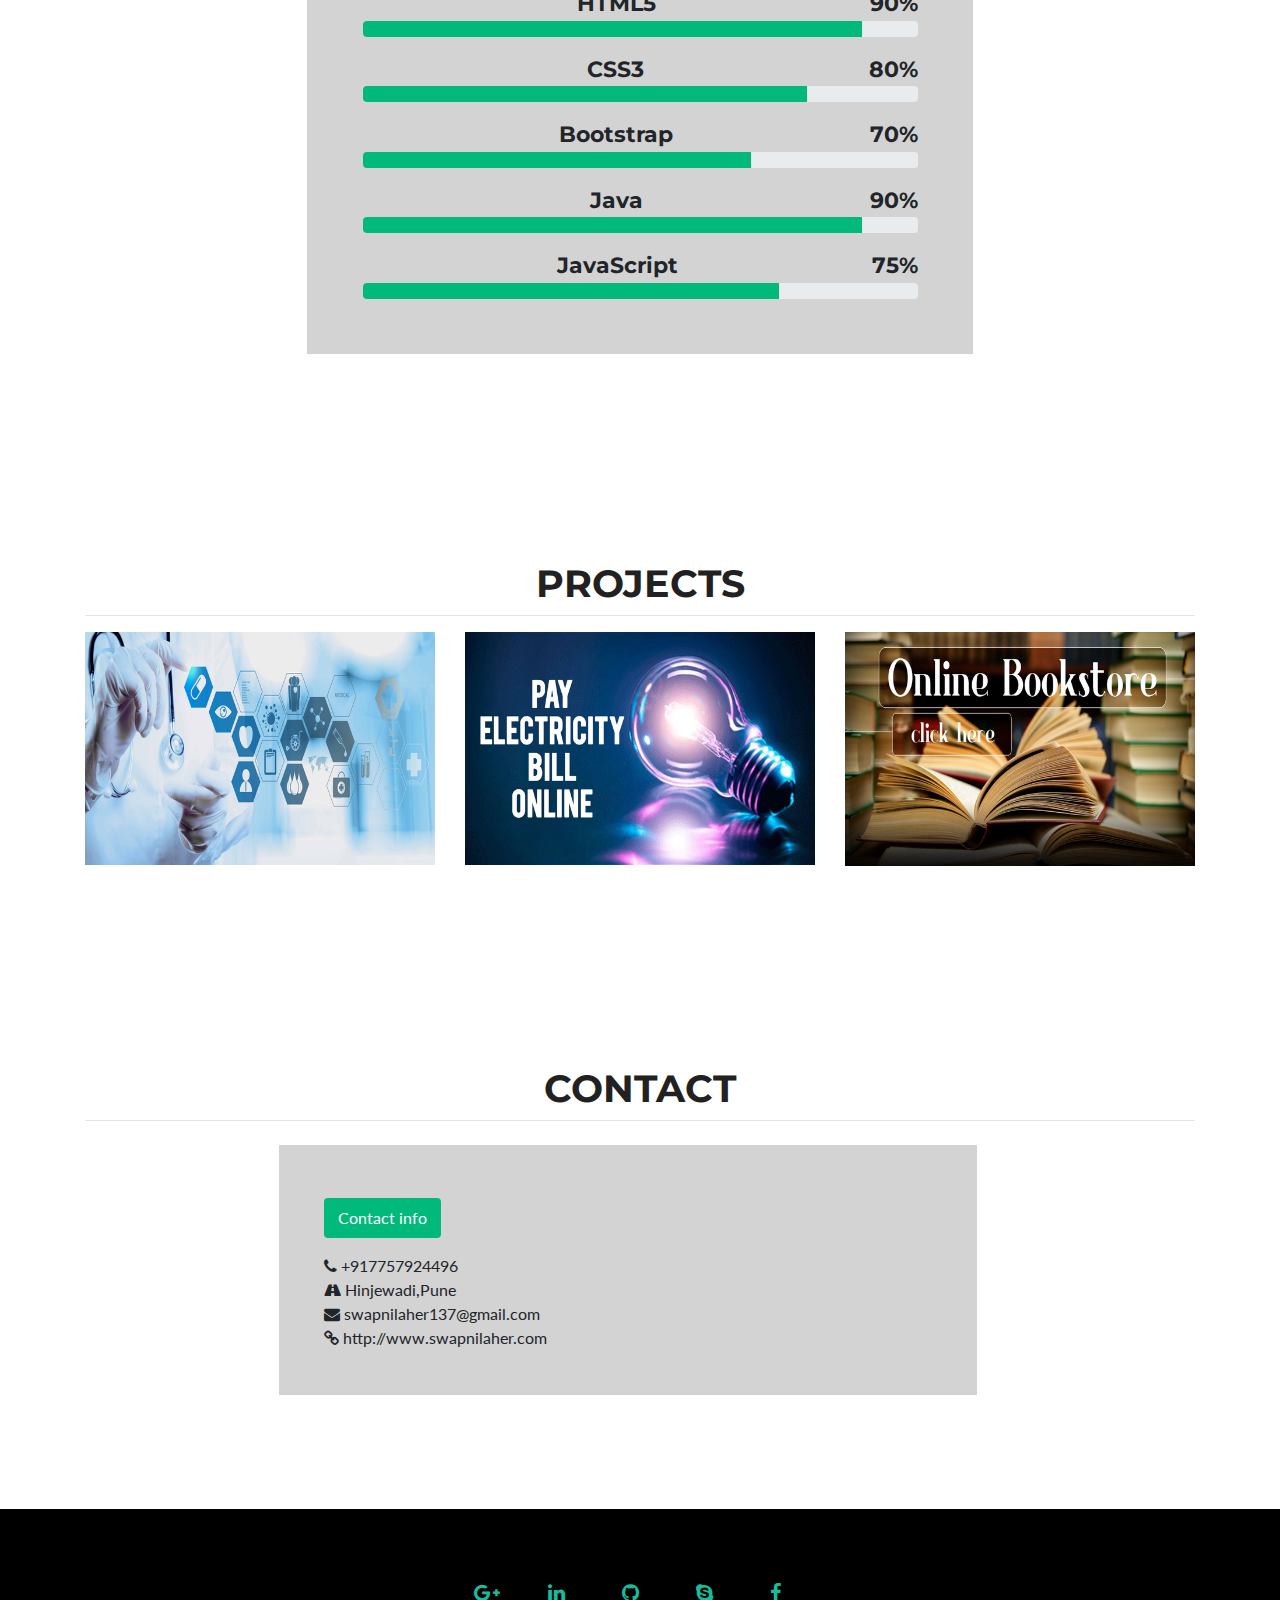
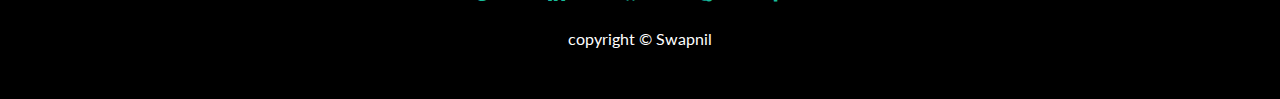
==== commit 9c74a69b: "Update index.html" ====
--- a/index.html
+++ b/index.html
@@ -45,7 +45,7 @@
       <!-- Header -->
       <header class="masthead bg-primary text-white text-center">
          <div class="container">
-            <img class="img-fluid mb-5 d-block mx-auto" src="img/IMG-20161219-WA0004.jpg" alt="">
+            <img class="img-fluid mb-5 d-block mx-auto" src="img/photok.png" alt="">
             <!-- The slideshow -->
             <div id="demo" class="carousel slide" data-ride="carousel">
                <div class="carousel-inner">
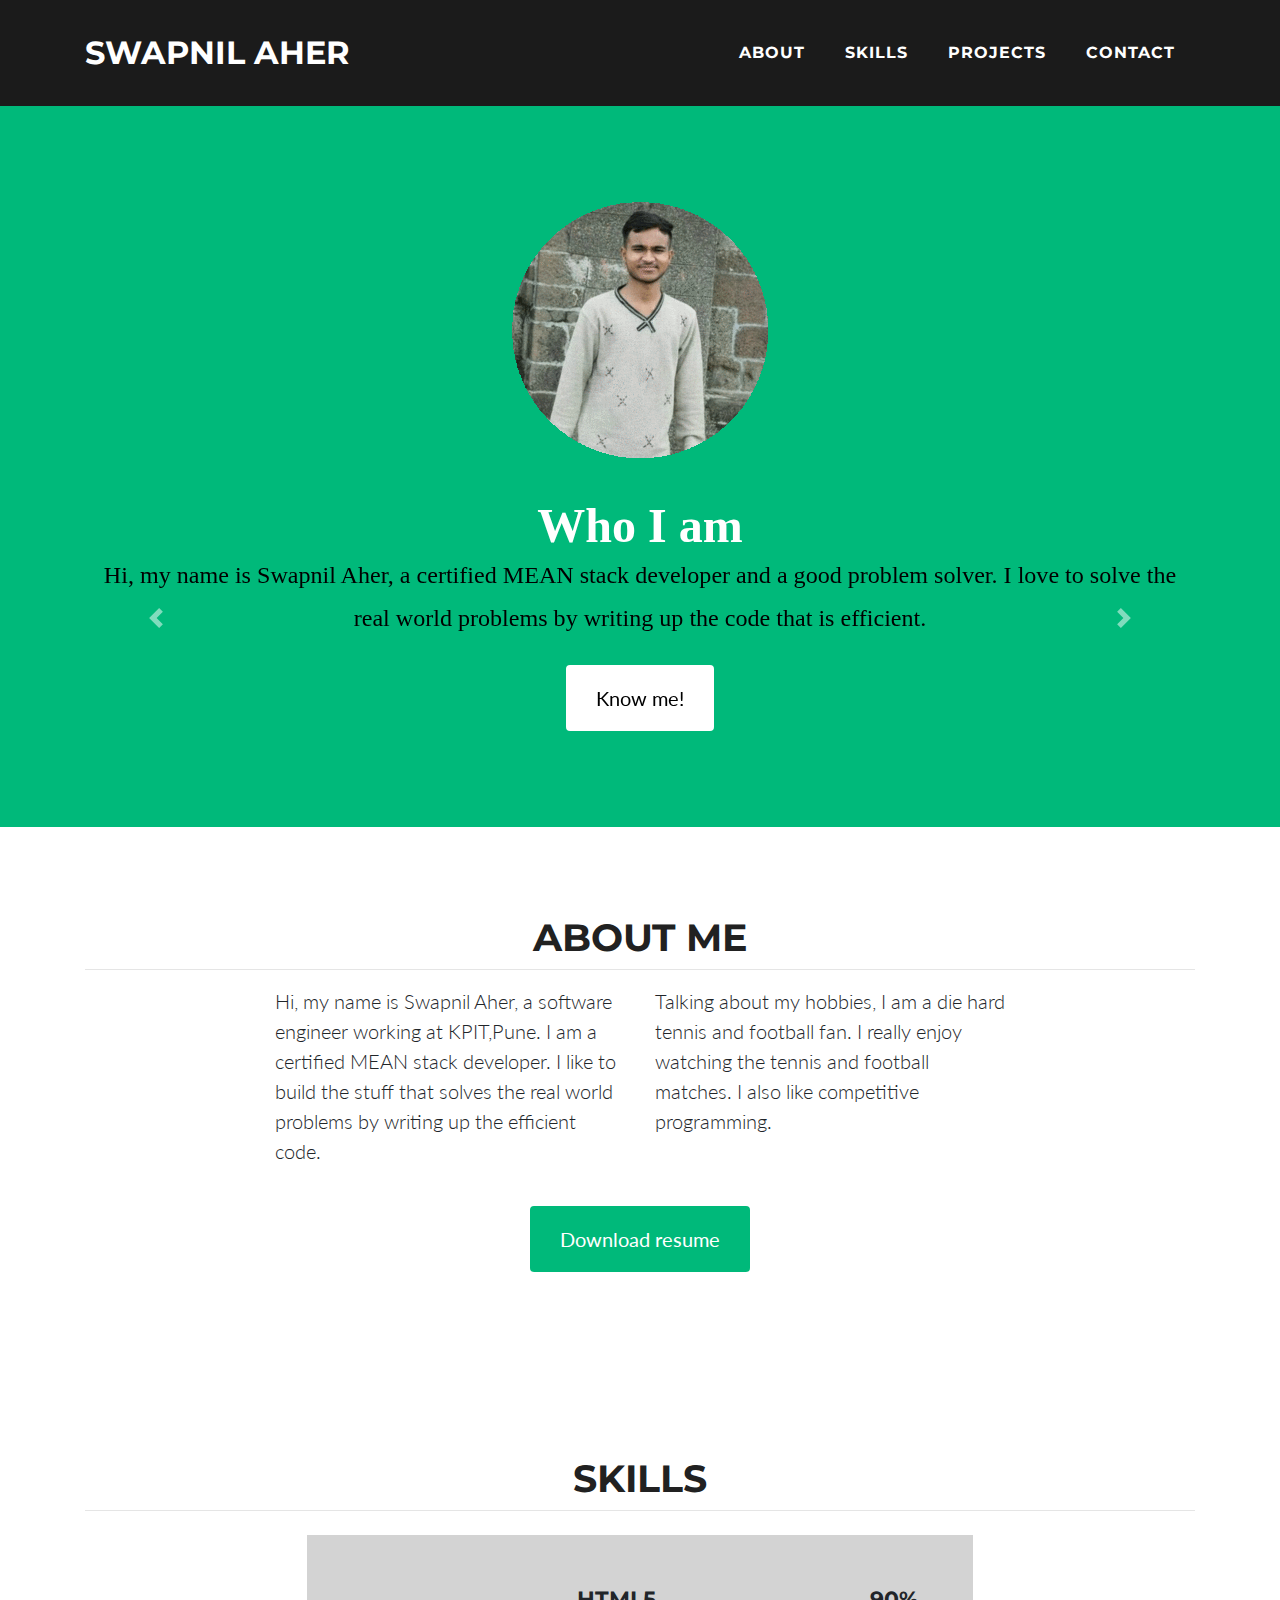
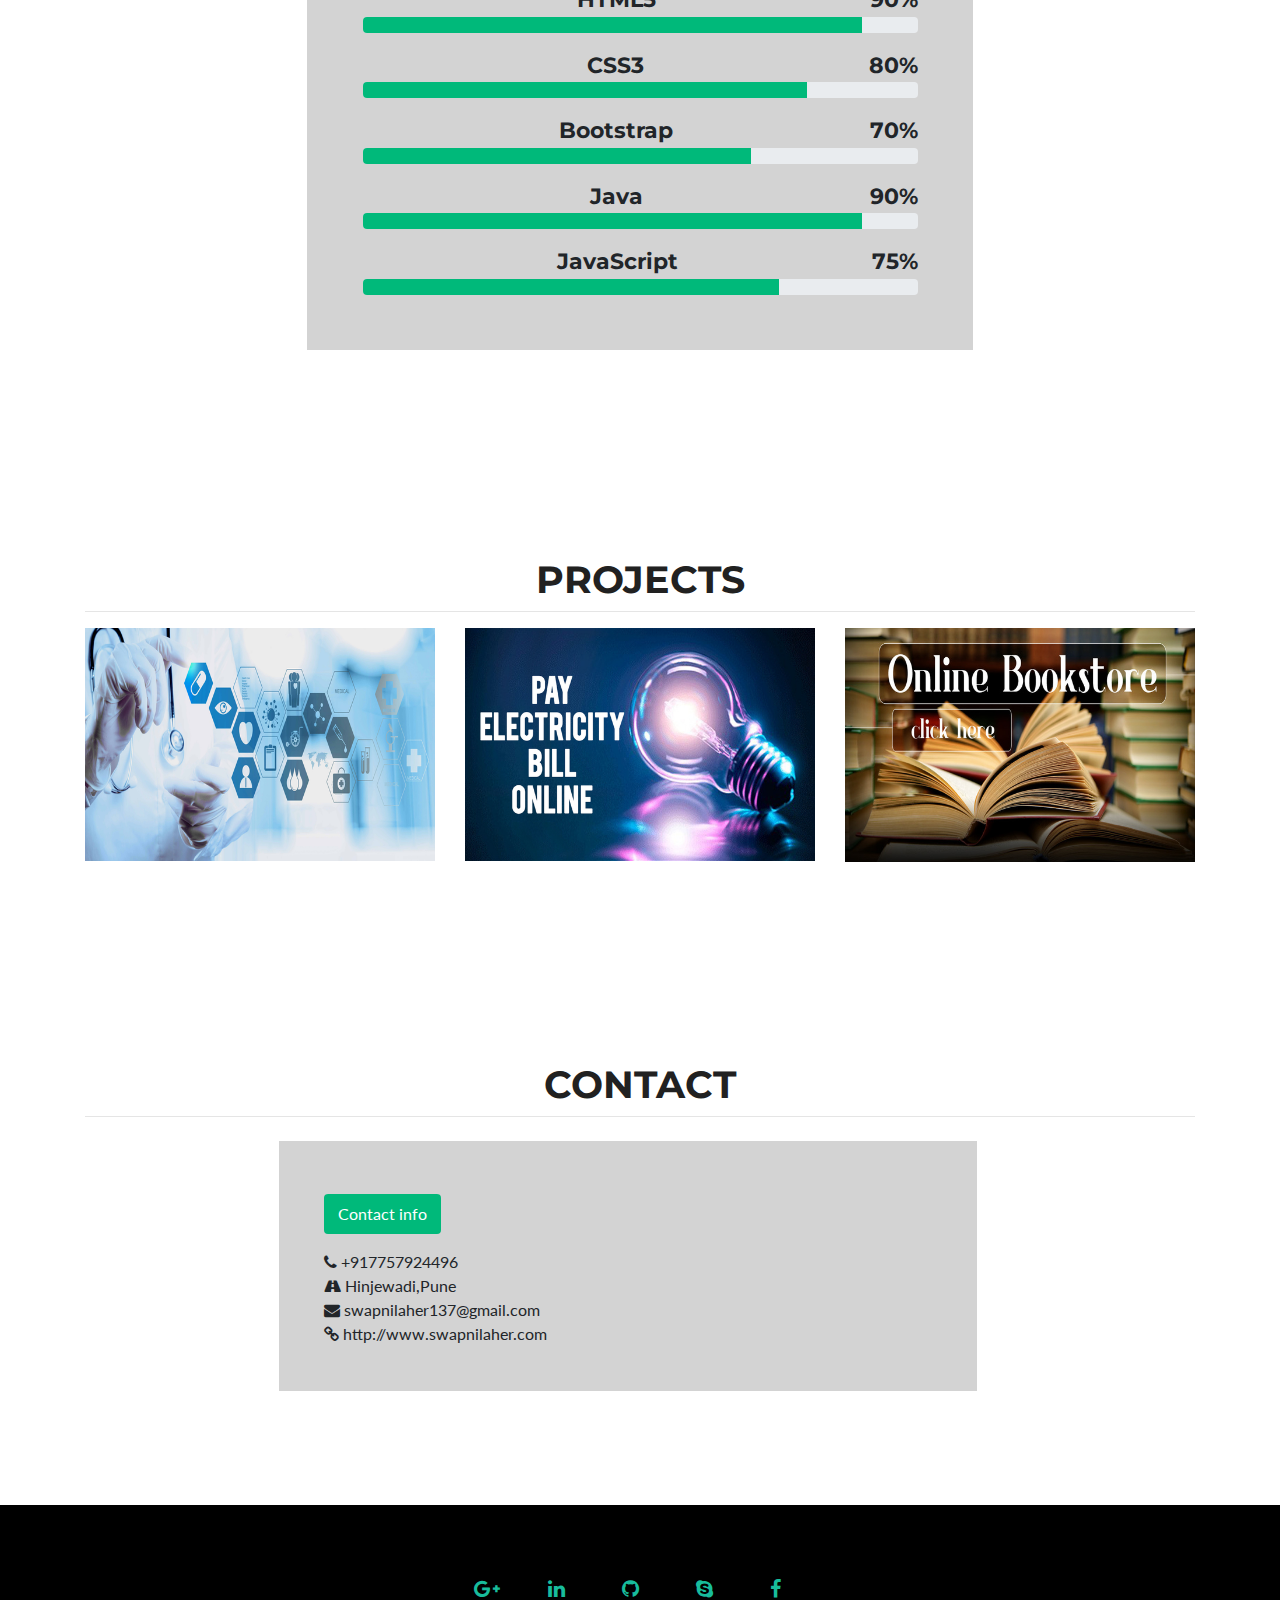
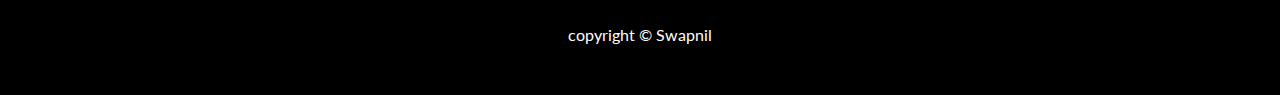
==== commit 722b4ba7: "Update index.html" ====
--- a/index.html
+++ b/index.html
@@ -45,7 +45,7 @@
       <!-- Header -->
       <header class="masthead bg-primary text-white text-center">
          <div class="container">
-            <img class="img-fluid mb-5 d-block mx-auto" src="img/photok.png" alt="">
+            <img class="img-fluid mb-5 d-block mx-auto" src="img/profile1.png" alt="">
             <!-- The slideshow -->
             <div id="demo" class="carousel slide" data-ride="carousel">
                <div class="carousel-inner">
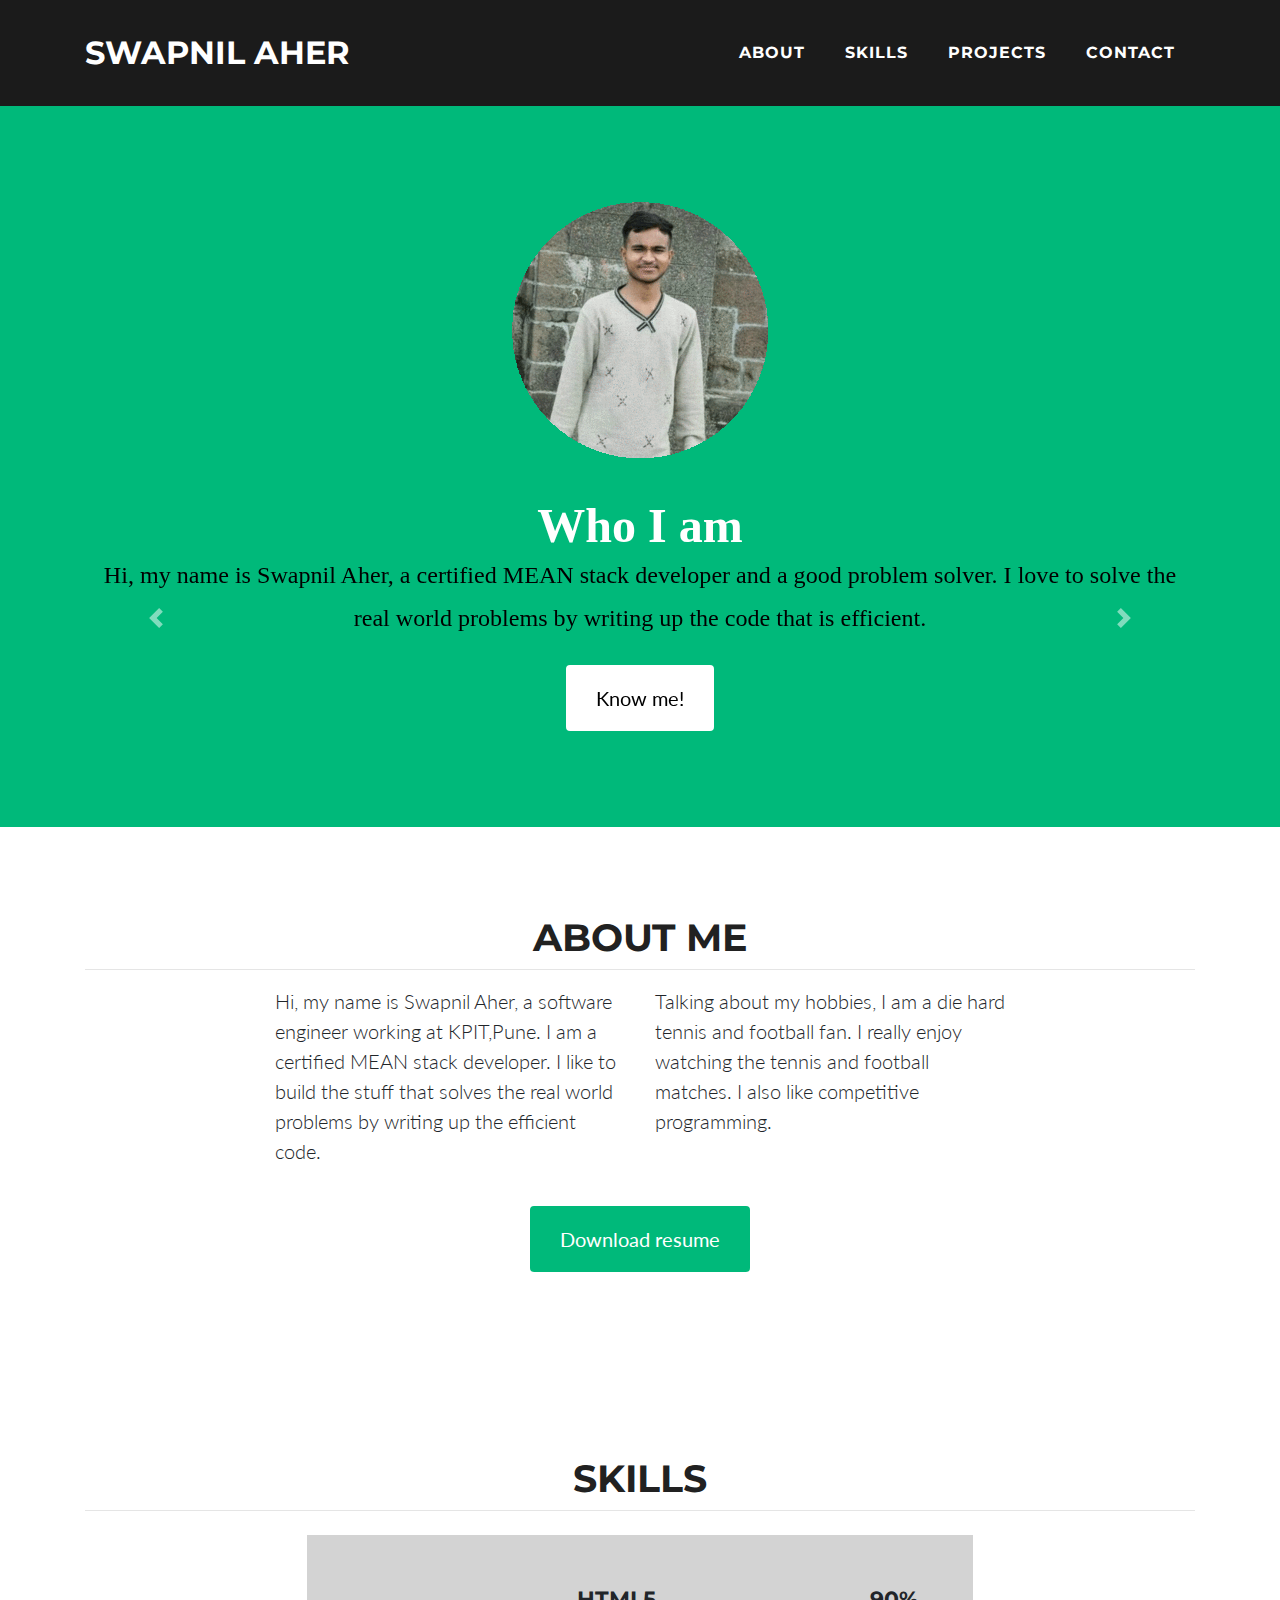
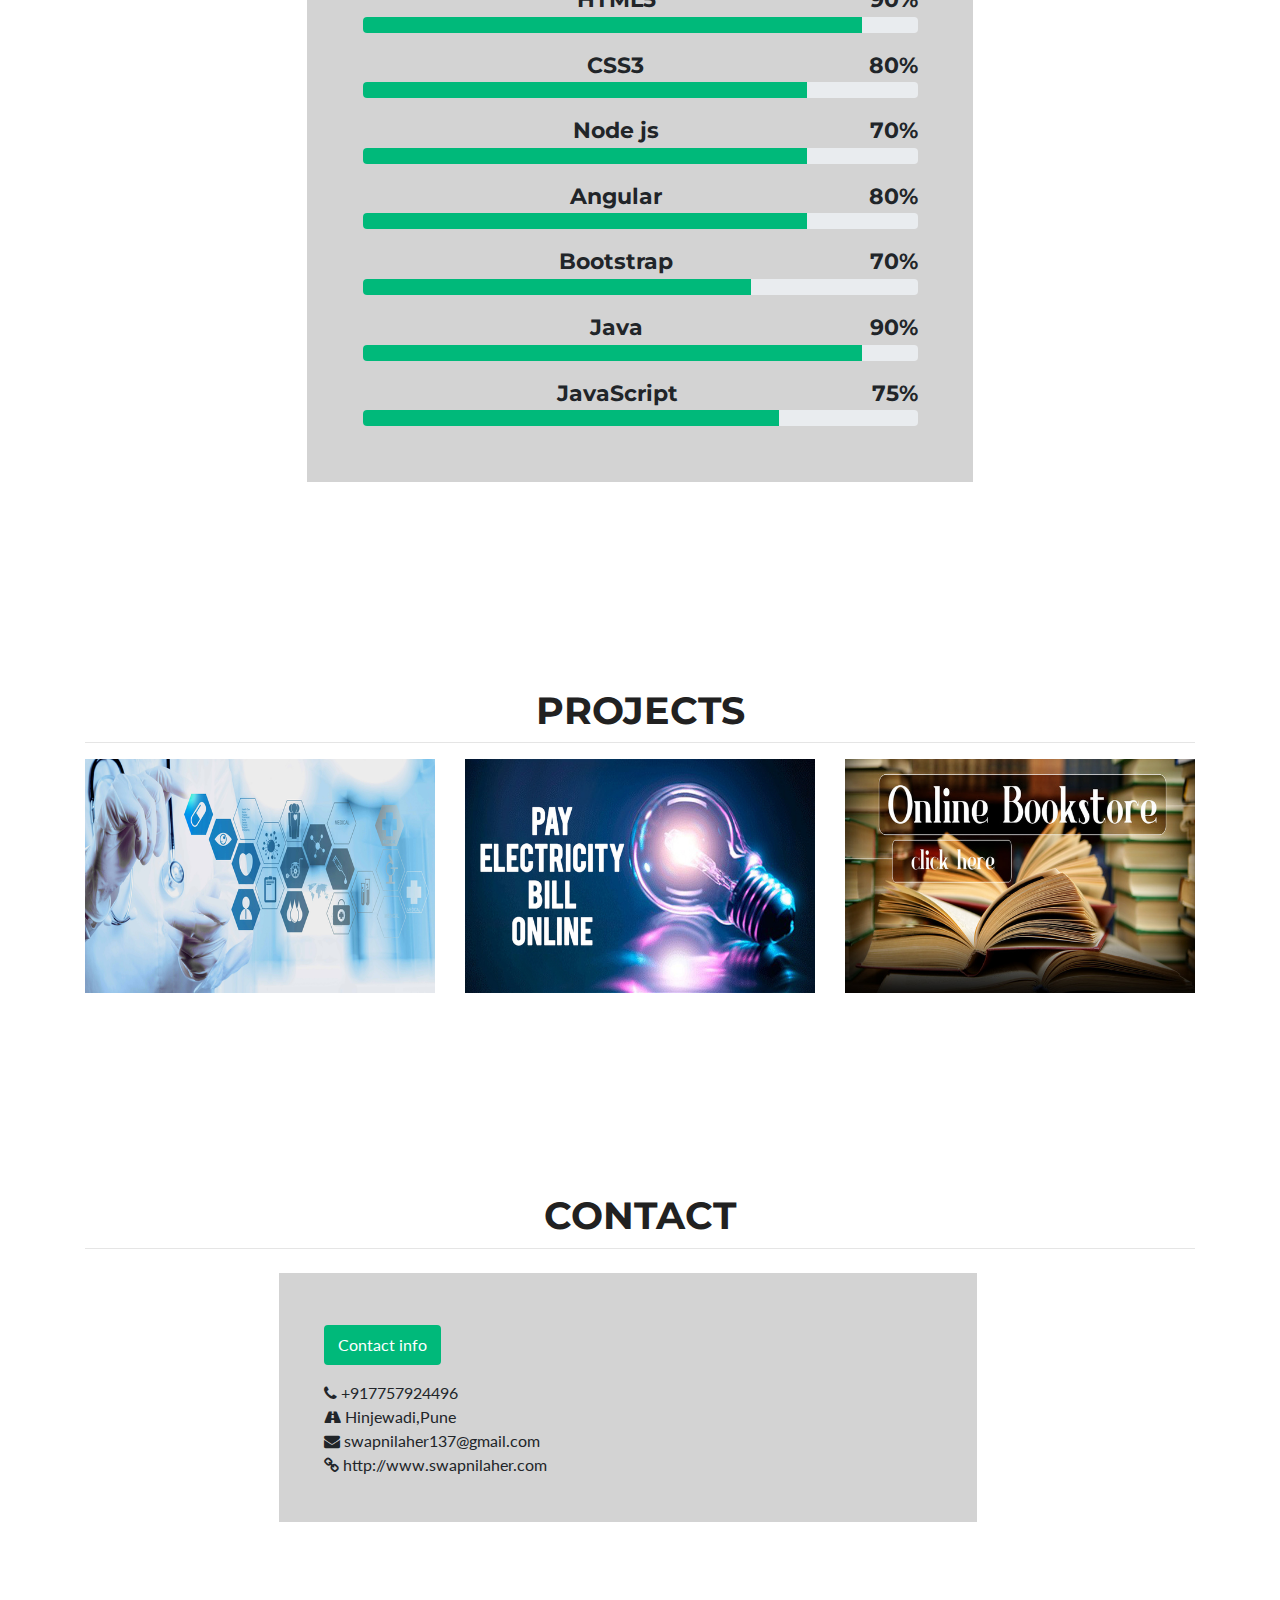
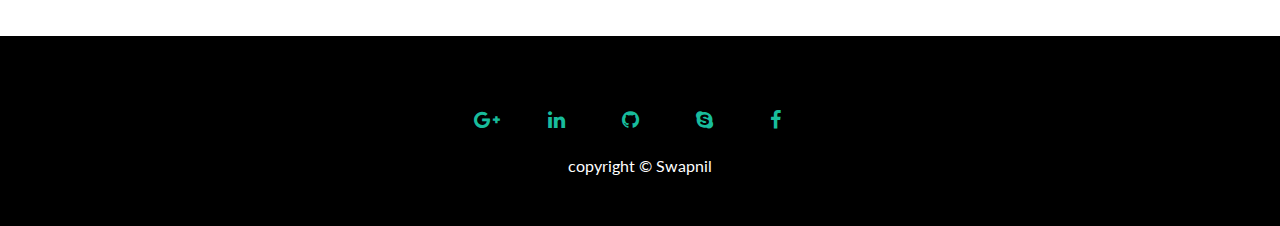
==== commit eaccb172: "Skills updated" ====
--- a/index.html
+++ b/index.html
@@ -134,6 +134,24 @@
                <br>
                <div class="row text-center">
                   <div class="col-lg-12 ml-auto">
+                     <h2>Node js<span style="float:right;">70%</span></h2>
+                     <div class="progress">
+                        <div class="progress-bar" role="progressbar" aria-valuenow="80" aria-valuemin="0" aria-valuemax="100" style="width:80%"></div>
+                     </div>
+                  </div>
+               </div>
+               <br>
+               <div class="row text-center">
+                  <div class="col-lg-12 ml-auto">
+                     <h2>Angular<span style="float:right;">80%</span></h2>
+                     <div class="progress">
+                        <div class="progress-bar" role="progressbar" aria-valuenow="80" aria-valuemin="0" aria-valuemax="100" style="width:80%"></div>
+                     </div>
+                  </div>
+               </div>
+               <br>
+               <div class="row text-center">
+                  <div class="col-lg-12 ml-auto">
                      <h2>Bootstrap<span style="float:right;">70%</span></h2>
                      <div class="progress">
                         <div class="progress-bar" role="progressbar" aria-valuenow="70" aria-valuemin="0" aria-valuemax="100" style="width:70%"></div>
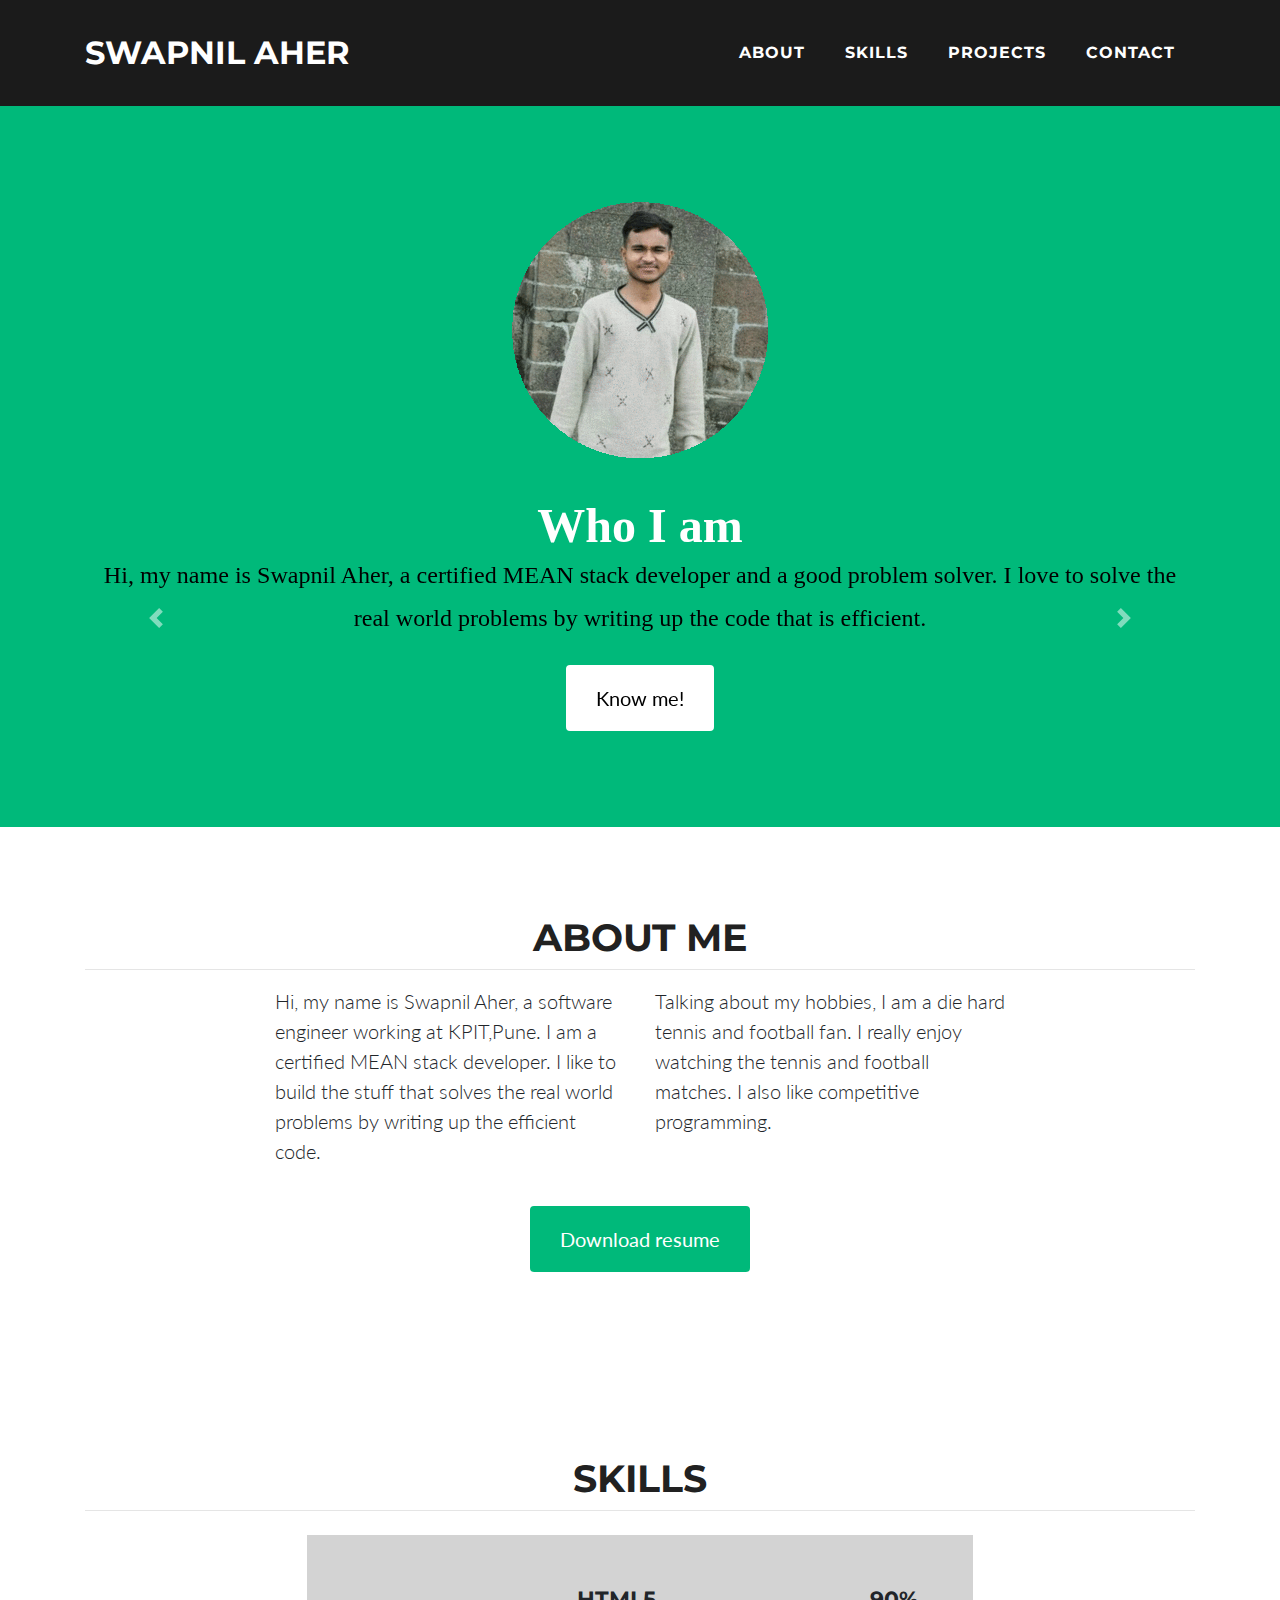
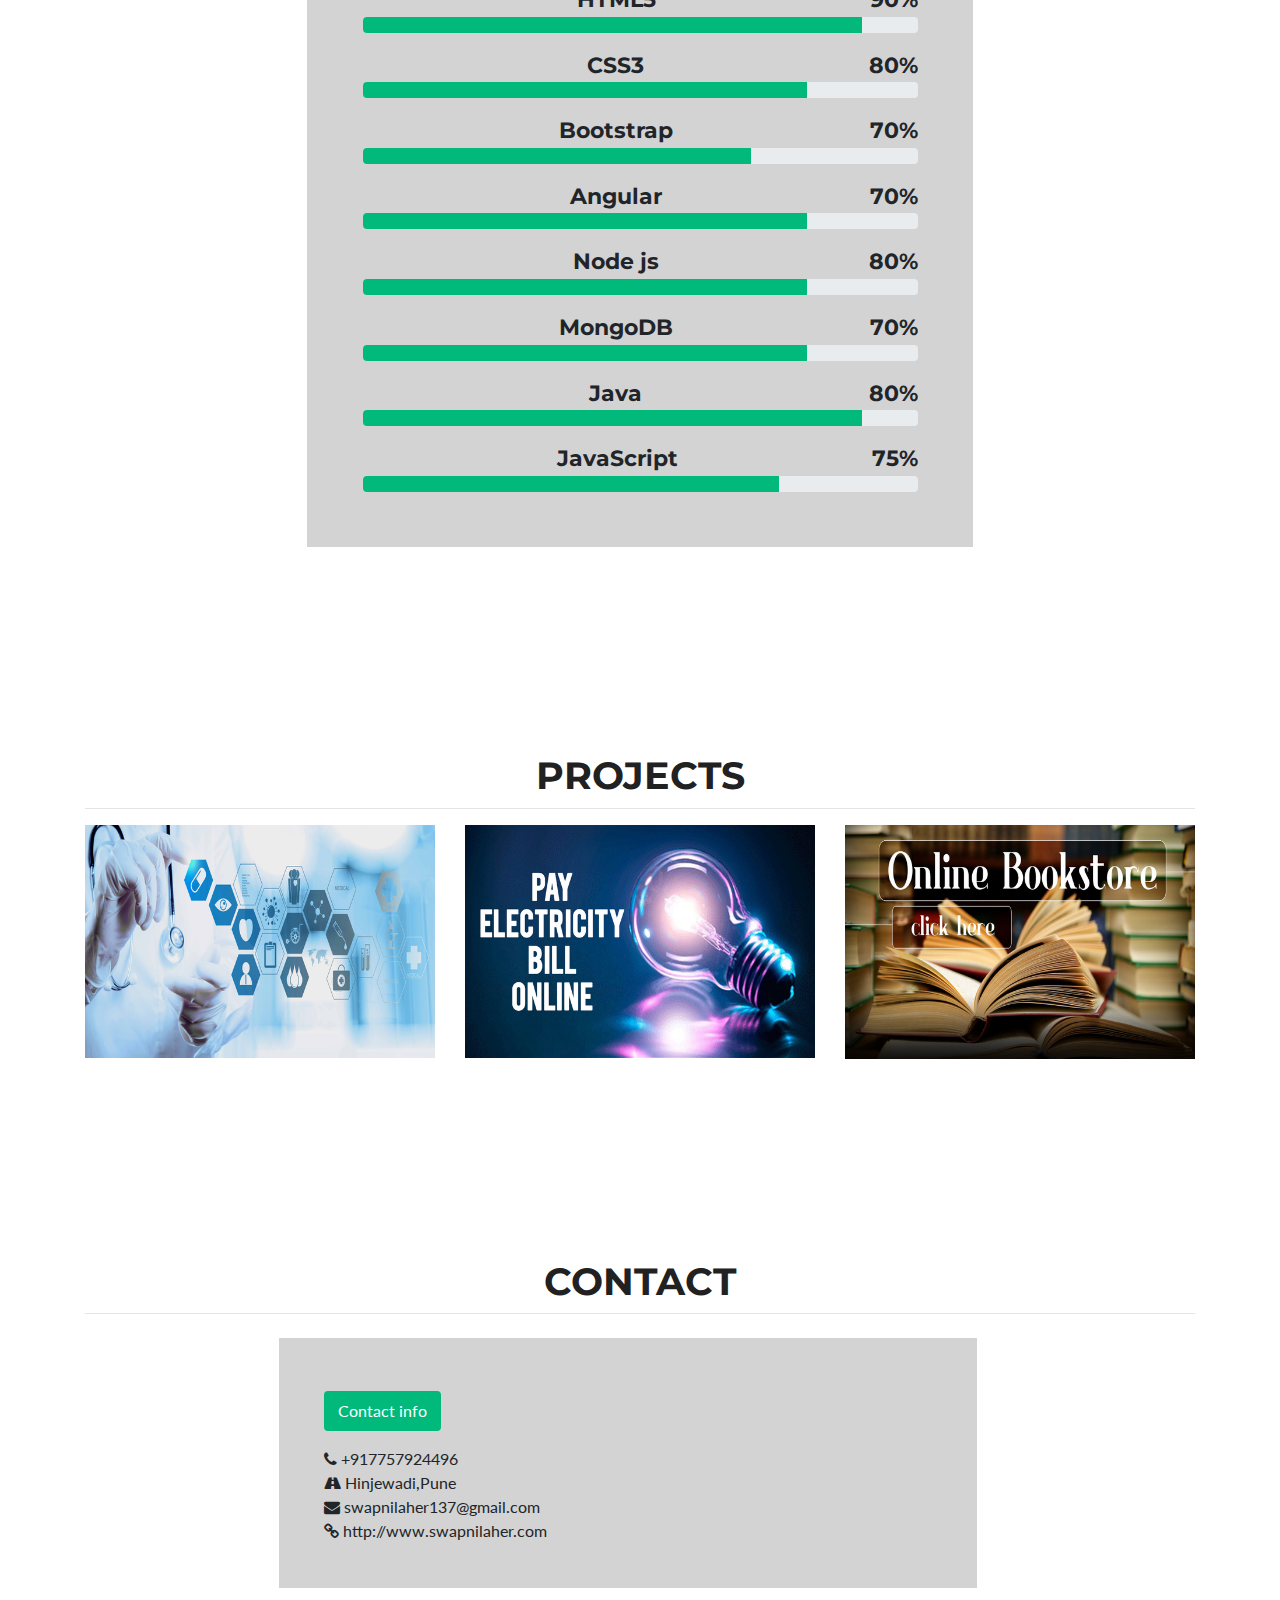
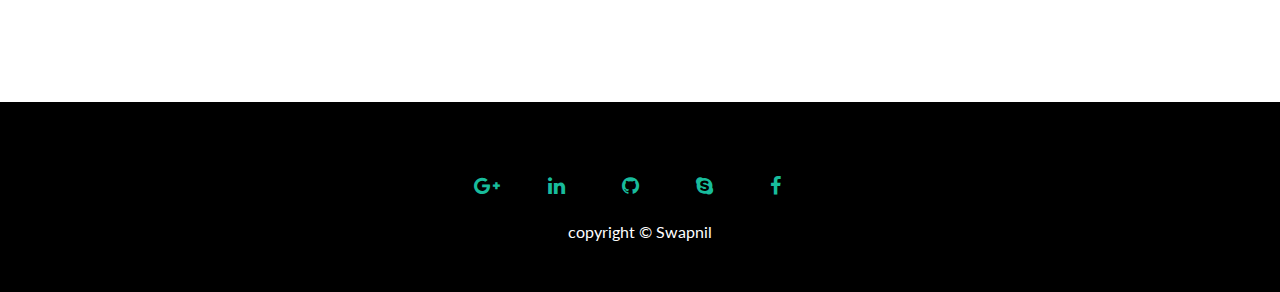
==== commit f5b0f9d8: "Skills updated" ====
--- a/index.html
+++ b/index.html
@@ -132,24 +132,8 @@
                   </div>
                </div>
                <br>
-               <div class="row text-center">
-                  <div class="col-lg-12 ml-auto">
-                     <h2>Node js<span style="float:right;">70%</span></h2>
-                     <div class="progress">
-                        <div class="progress-bar" role="progressbar" aria-valuenow="80" aria-valuemin="0" aria-valuemax="100" style="width:80%"></div>
-                     </div>
-                  </div>
-               </div>
-               <br>
-               <div class="row text-center">
-                  <div class="col-lg-12 ml-auto">
-                     <h2>Angular<span style="float:right;">80%</span></h2>
-                     <div class="progress">
-                        <div class="progress-bar" role="progressbar" aria-valuenow="80" aria-valuemin="0" aria-valuemax="100" style="width:80%"></div>
-                     </div>
-                  </div>
-               </div>
-               <br>
+               
+               
                <div class="row text-center">
                   <div class="col-lg-12 ml-auto">
                      <h2>Bootstrap<span style="float:right;">70%</span></h2>
@@ -161,7 +145,34 @@
                <br>
                <div class="row text-center">
                   <div class="col-lg-12 ml-auto">
-                     <h2>Java<span style="float:right;">90%</span></h2>
+                     <h2>Angular<span style="float:right;">70%</span></h2>
+                     <div class="progress">
+                        <div class="progress-bar" role="progressbar" aria-valuenow="80" aria-valuemin="0" aria-valuemax="100" style="width:80%"></div>
+                     </div>
+                  </div>
+               </div>
+               <br>
+               <div class="row text-center">
+                  <div class="col-lg-12 ml-auto">
+                     <h2>Node js<span style="float:right;">80%</span></h2>
+                     <div class="progress">
+                        <div class="progress-bar" role="progressbar" aria-valuenow="80" aria-valuemin="0" aria-valuemax="100" style="width:80%"></div>
+                     </div>
+                  </div>
+               </div>
+               <br>
+               <div class="row text-center">
+                  <div class="col-lg-12 ml-auto">
+                     <h2>MongoDB<span style="float:right;">70%</span></h2>
+                     <div class="progress">
+                        <div class="progress-bar" role="progressbar" aria-valuenow="80" aria-valuemin="0" aria-valuemax="100" style="width:80%"></div>
+                     </div>
+                  </div>
+               </div>
+               <br>
+               <div class="row text-center">
+                  <div class="col-lg-12 ml-auto">
+                     <h2>Java<span style="float:right;">80%</span></h2>
                      <div class="progress">
                         <div class="progress-bar" role="progressbar" aria-valuenow="90" aria-valuemin="0" aria-valuemax="100" style="width:90%"></div>
                      </div>
